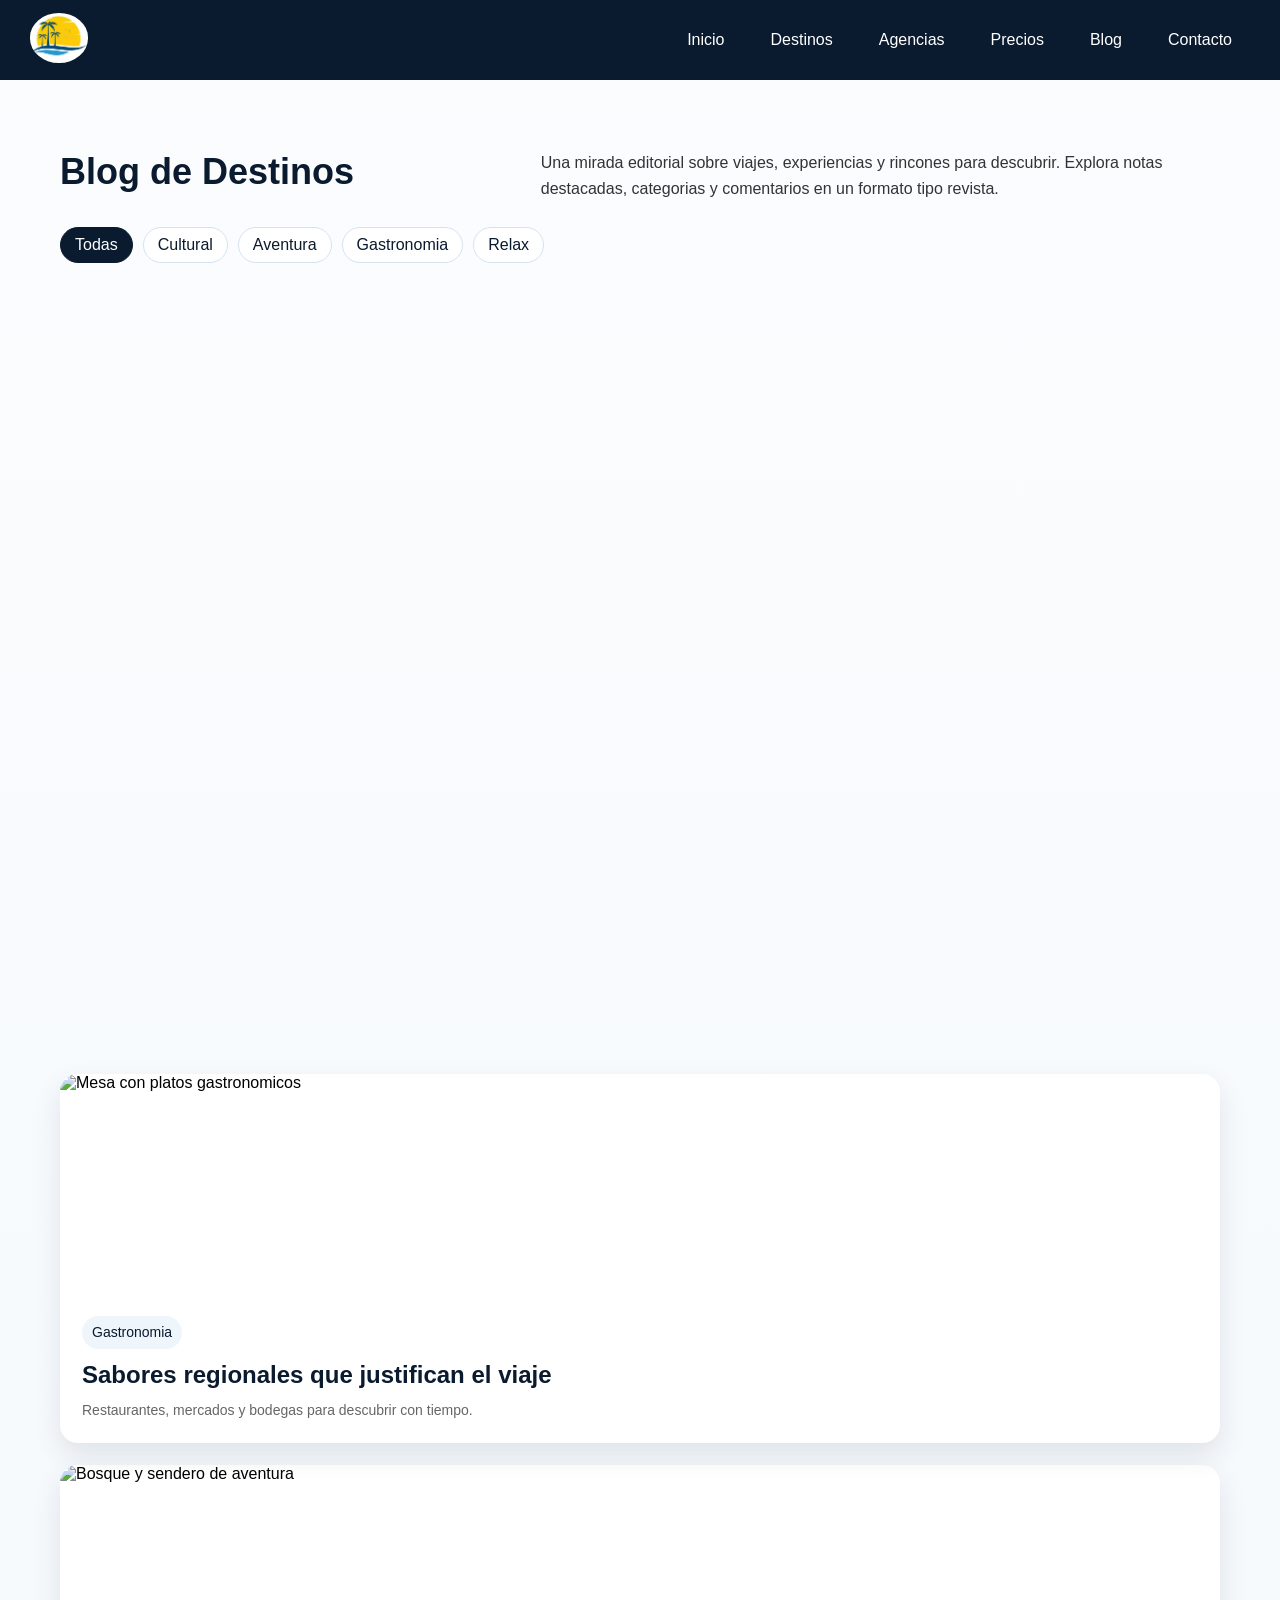
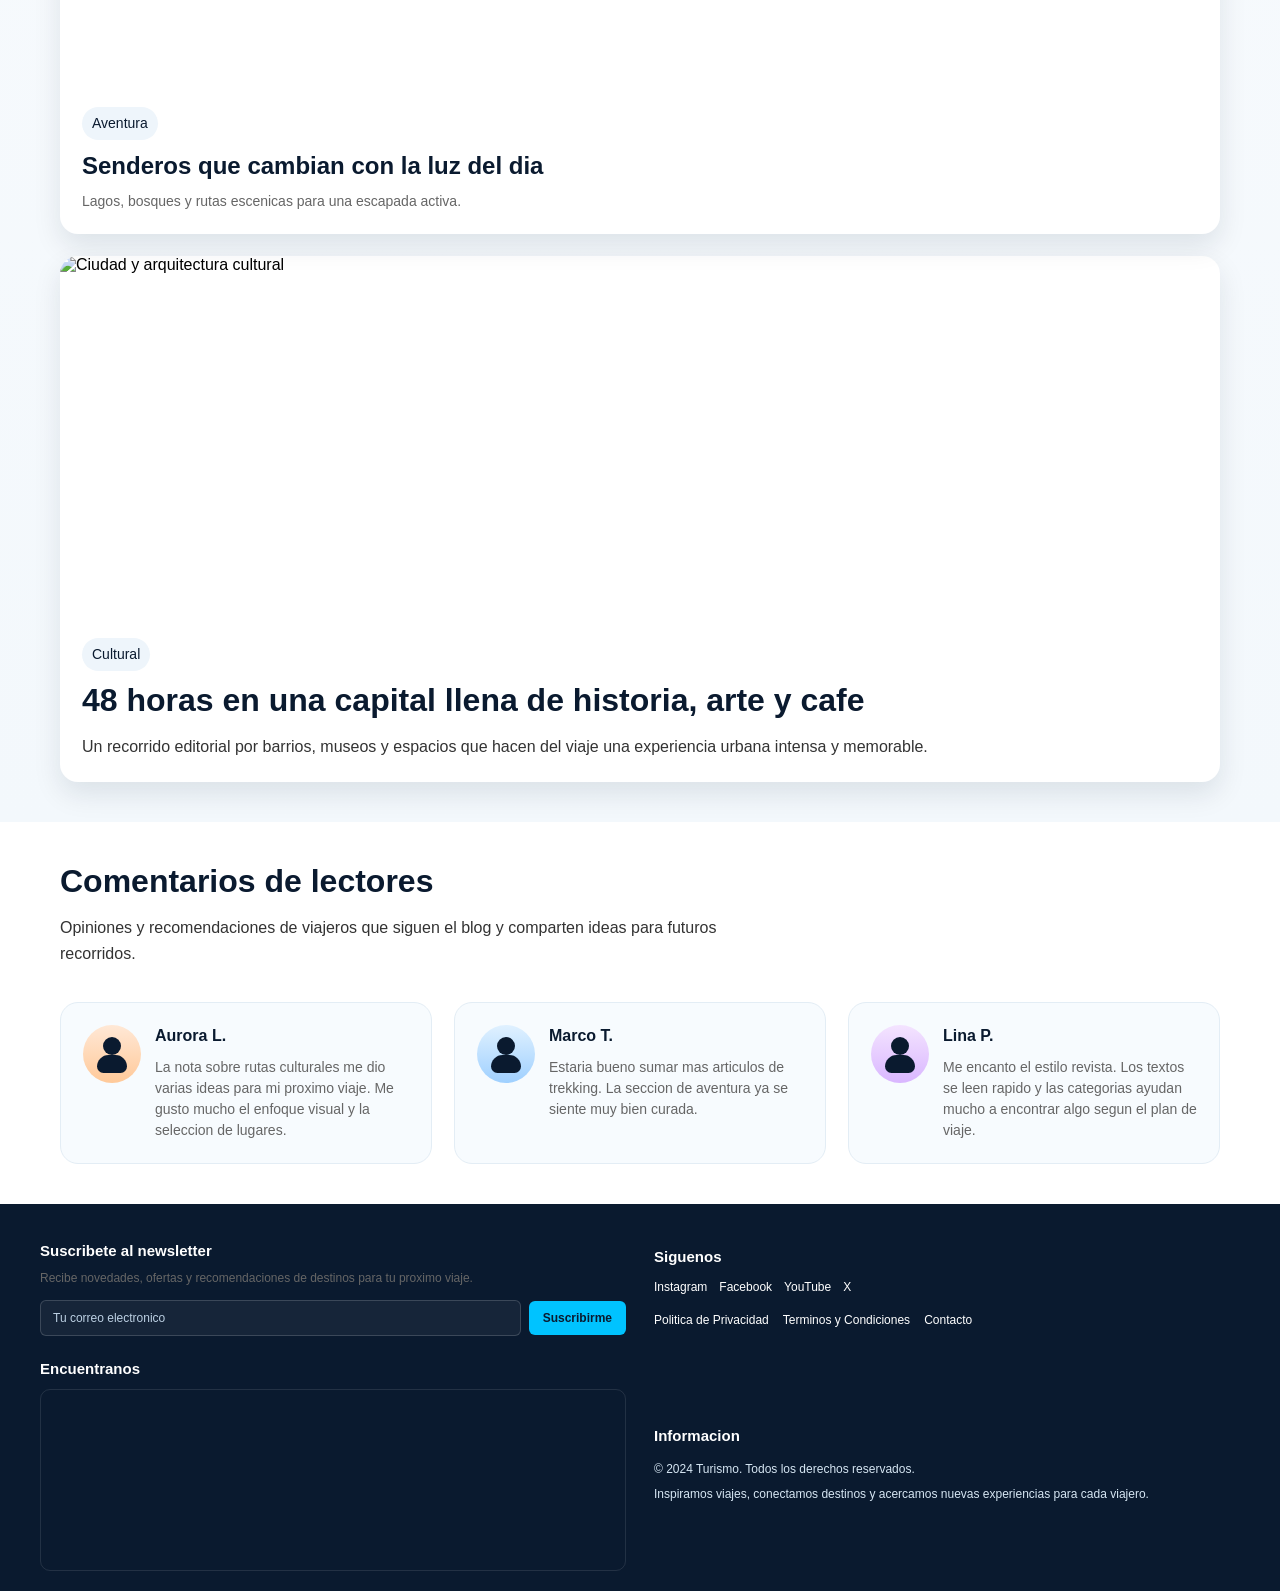
==== view/Blog.html @ 9c3cbb0d "feature(pages) : add styles and interactive buttons with the new views" ====
<!DOCTYPE html>
<html lang="es">
<head>
    <meta charset="UTF-8">
    <meta name="viewport" content="width=device-width, initial-scale=1.0">
    <title>Blog</title>
    <link rel="stylesheet" href="../css/style.css">
</head>
<body>
    <header>
        <div class="contenedor-nav">
            <div class="logo"><img src="../assets/img/logo.jpg" alt="Logo de Turismo"></div>
            
            <!-- Checkbox oculto para controlar el menu (CSS puro) -->
            <input type="checkbox" id="menuToggle" class="menu-toggle">
            
            <!-- Label que actua como boton hamburguesa -->
            <label for="menuToggle" class="menu-hamburguesa">
                <span></span>
                <span></span>
                <span></span>
            </label>
            
            <!-- Navegacion responsive -->
            <nav class="nav-menu">
                <ul>
                    <li><a href="Principal.html">Inicio</a></li>
                    <li><a href="Destinos.html">Destinos</a></li>
                    <li><a href="Agencias.html">Agencias</a></li>
                    <li><a href="Precios.html">Precios</a></li>
                    <li><a href="Blog.html">Blog</a></li>
                    <li><a href="Contacto.html">Contacto</a></li>
                </ul>
            </nav>
        </div>
    </header>
    
    <main>
        <section class="contenido blog-page">
            <div class="section-container">
                <div class="blog-hero-head">
                    <h1 class="h1">Blog de Destinos</h1>
                    <p class="text-base section-intro">Una mirada editorial sobre viajes, experiencias y rincones para descubrir. Explora notas destacadas, categorias y comentarios en un formato tipo revista.</p>
                </div>

                <div class="blog-filtros">
                    <input type="radio" name="blog-filtro" id="blog-todos" checked>
                    <input type="radio" name="blog-filtro" id="blog-cultural">
                    <input type="radio" name="blog-filtro" id="blog-aventura">
                    <input type="radio" name="blog-filtro" id="blog-gastro">
                    <input type="radio" name="blog-filtro" id="blog-relax">

                    <div class="blog-tags">
                        <label for="blog-todos">Todas</label>
                        <label for="blog-cultural">Cultural</label>
                        <label for="blog-aventura">Aventura</label>
                        <label for="blog-gastro">Gastronomia</label>
                        <label for="blog-relax">Relax</label>
                    </div>

                    <div class="blog-grid">
                        <article class="blog-card blog-lead blog-cultural blog-reveal">
                            <img src="https://images.unsplash.com/photo-1516306580123-e6e52b1b7b5f?auto=format&fit=crop&w=1200&q=80" alt="Ciudad y arquitectura cultural">
                            <div class="blog-card-content">
                                <span class="blog-chip text-sm">Cultural</span>
                                <h2 class="h2">48 horas en una capital llena de historia, arte y cafe</h2>
                                <p class="text-base">Un recorrido editorial por barrios, museos y espacios que hacen del viaje una experiencia urbana intensa y memorable.</p>
                            </div>
                        </article>

                        <article class="blog-card blog-aventura blog-reveal">
                            <img src="https://images.unsplash.com/photo-1500530855697-b586d89ba3ee?auto=format&fit=crop&w=900&q=80" alt="Bosque y sendero de aventura">
                            <div class="blog-card-content">
                                <span class="blog-chip text-sm">Aventura</span>
                                <h3 class="h4">Senderos que cambian con la luz del dia</h3>
                                <p class="text-sm">Lagos, bosques y rutas escenicas para una escapada activa.</p>
                            </div>
                        </article>

                        <article class="blog-card blog-gastro blog-reveal">
                            <img src="https://images.unsplash.com/photo-1414235077428-338989a2e8c0?auto=format&fit=crop&w=900&q=80" alt="Mesa con platos gastronomicos">
                            <div class="blog-card-content">
                                <span class="blog-chip text-sm">Gastronomia</span>
                                <h3 class="h4">Sabores regionales que justifican el viaje</h3>
                                <p class="text-sm">Restaurantes, mercados y bodegas para descubrir con tiempo.</p>
                            </div>
                        </article>

                        <article class="blog-card blog-relax blog-reveal">
                            <img src="https://images.unsplash.com/photo-1507525428034-b723cf961d3e?auto=format&fit=crop&w=900&q=80" alt="Playa tranquila para descansar">
                            <div class="blog-card-content">
                                <span class="blog-chip text-sm">Relax</span>
                                <h3 class="h4">Playas tranquilas para desconectar sin apuro</h3>
                                <p class="text-sm">Un itinerario sereno para bajar el ritmo y descansar.</p>
                            </div>
                        </article>

                        <article class="blog-card blog-cultural blog-gastro blog-reveal">
                            <img src="https://images.unsplash.com/photo-1501594907352-04cda38ebc29?auto=format&fit=crop&w=900&q=80" alt="Ciudad al atardecer">
                            <div class="blog-card-content">
                                <span class="blog-chip text-sm">Cultural y gastronomia</span>
                                <h3 class="h4">Una ciudad para caminar, mirar y probar</h3>
                                <p class="text-sm">Calles con historia, arquitectura y cocina local en cada esquina.</p>
                            </div>
                        </article>

                        
                    </div>
                </div>
            </div>
        </section>

        <section class="blog-comments-section">
            <div class="section-container">
                <h2 class="h2">Comentarios de lectores</h2>
                <p class="text-base section-intro">Opiniones y recomendaciones de viajeros que siguen el blog y comparten ideas para futuros recorridos.</p>

                <div class="blog-comments">
                    <article class="blog-comment">
                        <div class="blog-avatar avatar-aurora"></div>
                        <div class="blog-comment-body">
                            <h3 class="h6">Aurora L.</h3>
                            <p class="text-sm">La nota sobre rutas culturales me dio varias ideas para mi proximo viaje. Me gusto mucho el enfoque visual y la seleccion de lugares.</p>
                        </div>
                    </article>

                    <article class="blog-comment">
                        <div class="blog-avatar avatar-marco"></div>
                        <div class="blog-comment-body">
                            <h3 class="h6">Marco T.</h3>
                            <p class="text-sm">Estaria bueno sumar mas articulos de trekking. La seccion de aventura ya se siente muy bien curada.</p>
                        </div>
                    </article>

                    <article class="blog-comment">
                        <div class="blog-avatar avatar-lina"></div>
                        <div class="blog-comment-body">
                            <h3 class="h6">Lina P.</h3>
                            <p class="text-sm">Me encanto el estilo revista. Los textos se leen rapido y las categorias ayudan mucho a encontrar algo segun el plan de viaje.</p>
                        </div>
                    </article>
                </div>
            </div>
        </section>
    </main>
    
    <footer>
        <div class="footer-content">
            <div class="footer-newsletter">
                <h3 class="h5">Suscribete al newsletter</h3>
                <p class="text-sm">Recibe novedades, ofertas y recomendaciones de destinos para tu proximo viaje.</p>
                <form class="newsletter-form">
                    <input type="email" placeholder="Tu correo electronico" aria-label="Correo electronico">
                    <button type="submit">Suscribirme</button>
                </form>
            </div>

            <div class="footer-social">
                <h3 class="h5">Siguenos</h3>
                <ul class="social-links">
                    <li><a href="https://www.instagram.com/" target="_blank" rel="noopener noreferrer">Instagram</a></li>
                    <li><a href="https://www.facebook.com/" target="_blank" rel="noopener noreferrer">Facebook</a></li>
                    <li><a href="https://www.youtube.com/" target="_blank" rel="noopener noreferrer">YouTube</a></li>
                    <li><a href="https://www.x.com/" target="_blank" rel="noopener noreferrer">X</a></li>
                </ul>

                <ul class="footer-links">
                    <li class="text-sm"><a href="#">Politica de Privacidad</a></li>
                    <li class="text-sm"><a href="#">Terminos y Condiciones</a></li>
                    <li class="text-sm"><a href="#">Contacto</a></li>
                </ul>
            </div>

            <div class="footer-map">
                <h3 class="h5">Encuentranos</h3>
                <div class="map-embed">
                    <iframe
                        src="https://www.openstreetmap.org/export/embed.html?bbox=-58.405%2C-34.615%2C-58.365%2C-34.585&layer=mapnik&marker=-34.6%2C-58.385"
                        loading="lazy"
                        referrerpolicy="no-referrer-when-downgrade"
                        title="Mapa de ubicacion">
                    </iframe>
                </div>
            </div>

            <div class="footer-bottom">
                <h3 class="h5">Informacion</h3>
                <p class="text-sm">&copy; 2024 Turismo. Todos los derechos reservados.</p>
                <p class="text-sm">Inspiramos viajes, conectamos destinos y acercamos nuevas experiencias para cada viajero.</p>
            </div>
        </div>
    </footer>
</body>
</html>
---- css/style.css ----
/* Estilos globales */
* {
    margin: 0;
    padding: 0;
    box-sizing: border-box;
}

html {
    height: 100%;
}

body {
    font-family: Arial, sans-serif;
    background-color: #f4f4f4;
    display: flex;
    flex-direction: column;
    min-height: 100vh;
}

/* ===== CLASES GLOBALES DE TIPOGRAFÍA RESPONSIVA ===== */

/* Títulos H1 */
.h1 {
    font-size: 36px;
    font-weight: bold;
    line-height: 1.2;
    margin-bottom: 20px;
    color: #0a1a2f;
}

/* Títulos H2 */
.h2 {
    font-size: 32px;
    font-weight: bold;
    line-height: 1.2;
    margin-bottom: 15px;
    color: #0a1a2f;
}

/* Títulos H3 */
.h3 {
    font-size: 28px;
    font-weight: bold;
    line-height: 1.3;
    margin-bottom: 12px;
    color: #0a1a2f;
}

/* Títulos H4 */
.h4 {
    font-size: 24px;
    font-weight: bold;
    line-height: 1.3;
    margin-bottom: 10px;
    color: #0a1a2f;
}

/* Títulos H5 */
.h5 {
    font-size: 20px;
    font-weight: bold;
    line-height: 1.4;
    margin-bottom: 8px;
    color: #0a1a2f;
}

/* Títulos H6 */
.h6 {
    font-size: 16px;
    font-weight: bold;
    line-height: 1.4;
    margin-bottom: 10px;
    color: #0a1a2f;
}

/* Texto grande */
.text-lg {
    font-size: 20px;
    line-height: 1.6;
    color: #333;
}

/* Texto normal/body */
.text-base {
    font-size: 16px;
    line-height: 1.6;
    color: #333;
}

/* Texto pequeño */
.text-sm {
    font-size: 14px;
    line-height: 1.5;
    color: #666;
}

/* Texto muy pequeño */
.text-xs {
    font-size: 12px;
    line-height: 1.4;
    color: #999;
}

header {
    background-color: #0a1a2f;
    padding: 0 30px;
}

.contenedor-nav {

    margin: 0 auto;
    display: flex;
    justify-content: space-between;
    align-items: center;
    min-height: 80px;
}

.logo img {
    width: 12%;
    border-radius: 100%;
}

nav ul {
    list-style: none;
    display: flex;
    align-items: center;
    gap: 10px;
}

nav ul li {
    position: relative;
}

nav ul li a {
    display: block;
    color: white;
    text-decoration: none;
    padding: 15px 18px;
    transition: background-color 0.3s ease, color 0.3s ease;
    border-radius: 6px;
}

nav ul li a:hover {
    background-color: rgba(255, 255, 255, 0.1);
    color: #00c3ff;
}

/* ===== MENÚ HAMBURGUESA RESPONSIVE (CSS PURO) ===== */

/* Checkbox oculto - controla el estado del menú */
.menu-toggle {
    display: none;
}

/* Botón hamburguesa (label) - inicialmente oculto */
.menu-hamburguesa {
    display: none;
    flex-direction: column;
    cursor: pointer;
    padding: 10px;
    user-select: none;
}

/* Líneas del hamburguesa */
.menu-hamburguesa span {
    width: 25px;
    height: 3px;
    background-color: white;
    margin: 5px 0;
    transition: 0.3s ease;
    display: block;
}

/* Menú de navegación */
.nav-menu {
    display: flex;
    width: auto;
}

.nav-menu ul {
    display: flex;
    gap: 10px;
}

/* Animación cuando el checkbox está marcado */
.menu-toggle:checked~.menu-hamburguesa span:nth-child(1) {
    transform: rotate(-45deg) translate(-8px, 8px);
}

.menu-toggle:checked~.menu-hamburguesa span:nth-child(2) {
    opacity: 0;
}

.menu-toggle:checked~.menu-hamburguesa span:nth-child(3) {
    transform: rotate(45deg) translate(-7px, -7px);
}

main {

    flex: 1;
}

footer {
    background-color: #0a1a2f;
    color: white;
    padding: 36px 30px 20px;
    margin-top: auto;
}

.footer-content {
    max-width: 1200px;
    margin: 0 auto;
    margin: 0 auto;
    display: grid;
    grid-template-columns: repeat(2, minmax(0, 1fr));
    gap: 22px 28px;
    align-items: center;


}

.footer-content p {
    font-size: 12px;
    line-height: 1.6;
}

.footer-content ul {
    list-style: none;
}

.footer-content ul li a {
    color: white;
    text-decoration: none;
    transition: color 0.3s ease;
}

.footer-content ul li a:hover {
    color: #00c3ff;
}

.footer-newsletter,
.footer-social,
.footer-map,
.footer-bottom {
    background-color: transparent;
    border: 0;
    border-radius: 0;
    padding: 0;
}

.footer-content .h5 {
    color: white;
    font-size: 15px;
    margin-bottom: 8px;
}

.newsletter-form {
    display: flex;
    align-items: center;
    gap: 8px;
    margin-top: 12px;
}

.newsletter-form input {
    width: 100%;
    min-width: 0;
    padding: 10px 12px;
    border: 1px solid rgba(255, 255, 255, 0.16);
    border-radius: 6px;
    background-color: rgba(255, 255, 255, 0.05);
    color: white;
    outline: none;
    font-size: 12px;
}

.newsletter-form input::placeholder {
    color: #bcd0e3;
}

.newsletter-form button {
    border: none;
    border-radius: 6px;
    background-color: #00c3ff;
    color: #0a1a2f;
    font-weight: bold;
    padding: 10px 14px;
    font-size: 12px;
    white-space: nowrap;
    cursor: pointer;
    transition: background-color 0.3s ease, transform 0.3s ease;
}

.newsletter-form button:hover {
    background-color: white;
    transform: translateY(-2px);
}

.social-links,
.footer-links {
    display: flex;
    flex-wrap: wrap;
    gap: 8px 12px;
}

.social-links {
    margin: 10px 0 14px;
}

.social-links a {
    display: inline-block;
    padding: 0;
    border-radius: 0;
    background-color: transparent;
    font-size: 12px;
}

.footer-links {
    gap: 6px 14px;
}

.footer-links a {
    font-size: 12px;
}

.map-embed {
    overflow: hidden;
    border-radius: 10px;
    margin-top: 10px;
    border: 1px solid rgba(255, 255, 255, 0.1);
}

.map-embed iframe {
    width: 100%;
    height: 180px;
    border: 0;
    display: block;
}

.footer-bottom {
    display: flex;
    flex-direction: column;
    gap: 6px;
}

.footer-bottom .text-sm {
    color: #d6e6f3;
}

/* Se terminan los estilos globales, ahora se agregan estilos específicos para secciones */

/* Desktop - Menú visible, hamburguesa oculto */
@media (min-width: 769px) {

    /* Tamaños de tipografía en DESKTOP */
    .h1 {
        font-size: 36px;
    }

    .h2 {
        font-size: 32px;
    }

    .h3 {
        font-size: 28px;
    }

    .h4 {
        font-size: 24px;
    }

    .h5 {
        font-size: 20px;
    }

    .h6 {
        font-size: 16px;
    }

    .text-lg {
        font-size: 20px;
    }

    .text-base {
        font-size: 16px;
    }

    .text-sm {
        font-size: 14px;
    }

    .text-xs {
        font-size: 12px;
    }

    .menu-hamburguesa {
        display: none !important;
    }

    .nav-menu {
        display: flex !important;
        position: static !important;
        width: auto !important;
        max-height: none !important;
        background-color: transparent !important;
        padding: 0 !important;
    }

    .nav-menu ul {
        display: flex;
        gap: 10px;
    }

    .nav-menu ul li {
        width: auto;
    }

    .nav-menu ul li a {
        padding: 15px 18px;
        border-radius: 6px;
    }
}

/* Móviles - Hamburguesa visible, menú desplegable */
@media (max-width: 768px) {

    /* Tamaños de tipografía REDUCIDOS para móviles */
    .h1 {
        font-size: 28px;
    }

    .h2 {
        font-size: 24px;
    }

    .h3 {
        font-size: 20px;
    }

    .h4 {
        font-size: 18px;
    }

    .h5 {
        font-size: 16px;
    }

    .h6 {
        font-size: 14px;
    }

    .text-lg {
        font-size: 16px;
    }

    .text-base {
        font-size: 14px;
    }

    .text-sm {
        font-size: 12px;
    }

    .text-xs {
        font-size: 11px;
    }

    .contenedor-nav {
        position: relative;
        flex-wrap: wrap;
    }

    .menu-hamburguesa {
        display: flex;
    }

    .nav-menu {
        position: absolute;
        top: 80px;
        left: 0;
        right: 0;
        width: 100%;
        background-color: #0a1a2f;
        flex-direction: column;
        max-height: 0;
        overflow: hidden;
        transition: max-height 0.3s ease;
        z-index: 999;
    }

    /* Mostrar menú cuando checkbox está marcado */
    .menu-toggle:checked~.nav-menu {
        max-height: 500px;
        padding: 20px 0;
    }

    .nav-menu ul {
        flex-direction: column;
        width: 100%;
        gap: 0;
    }

    .nav-menu ul li {
        width: 100%;
    }

    .nav-menu ul li a {
        width: 100%;
        padding: 15px 30px;
        border-radius: 0;
    }
}

/* Móviles pequeños */
@media (max-width: 576px) {

    /* Tamaños de tipografía AÚN MÁS PEQUEÑOS para móviles ultra-pequeños */
    .h1 {
        font-size: 24px;
    }

    .h2 {
        font-size: 20px;
    }

    .h3 {
        font-size: 18px;
    }

    .h4 {
        font-size: 16px;
    }

    .h5 {
        font-size: 14px;
    }

    .h6 {
        font-size: 13px;
    }

    .text-lg {
        font-size: 14px;
    }

    .text-base {
        font-size: 13px;
    }

    .text-sm {
        font-size: 11px;
    }

    .text-xs {
        font-size: 10px;
    }

    .logo img {
        width: 50px;
    }

    .menu-hamburguesa {
        padding: 5px;
    }

    .menu-hamburguesa span {
        width: 22px;
        height: 2.5px;
        margin: 4px 0;
    }

    .menu-toggle:checked~.nav-menu {
        max-height: 400px;
    }

    .nav-menu ul li a {
        padding: 12px 20px;
        font-size: 14px;
    }

    .footer-content {
        grid-template-columns: 1fr;
        text-align: center;
    }

    .footer-content ul {
        justify-content: center;
    }

    .newsletter-form {
        max-width: 420px;
        margin: 18px auto 0;
        flex-direction: column;
    }
}

/* ===== ESTILOS PARA VIDEO DE FONDO ===== */

.hero {
    position: relative;
    min-height: calc(100vh - 80px);
    display: flex;
    align-items: center;
    justify-content: center;
    overflow: hidden;
}

.hero::before {
    content: "";
    position: absolute;
    inset: 0;
    background: rgba(10, 26, 47, 0.45);
    z-index: 1;
}

.video-background {
    position: absolute;
    inset: 0;
    width: 100%;
    height: 100%;
    overflow: hidden;
    object-fit: cover;
    z-index: 0;
}

/* Contenedor del contenido sobre el video */
.video-content {
    position: relative;
    z-index: 2;
    text-align: center;
    color: white;
    max-width: 800px;
    margin: 0 auto;
    padding: 40px 20px;
}

.video-content h1 {
    color: white;
    margin-bottom: 20px;
    text-shadow: 2px 2px 4px rgba(0, 0, 0, 0.7);
}

.video-content p {
    color: white;
    margin-bottom: 30px;
    text-shadow: 1px 1px 2px rgba(0, 0, 0, 0.7);
}

.btn-hero {
    display: inline-block;
    background-color: #00c3ff;
    color: #0a1a2f;
    text-decoration: none;
    font-weight: bold;
    padding: 14px 28px;
    border-radius: 6px;
    transition: background-color 0.3s ease, color 0.3s ease, transform 0.3s ease;
}

.btn-hero:hover {
    background-color: white;
    color: #0a1a2f;
    transform: translateY(-2px);
}

.section-container {
    max-width: 1200px;
    margin: 0 auto;
    padding: 40px 20px;
}

.section-intro {
    max-width: 700px;
    margin-bottom: 35px;
}

.destacados {
    background: linear-gradient(180deg, #f6fbff 0%, #eef5fb 100%);
}

.destacados-grid {
    display: grid;
    grid-template-columns: repeat(3, minmax(0, 1fr));
    gap: 25px;
}

.destino-card {
    background-color: white;
    border-radius: 18px;
    overflow: hidden;
    box-shadow: 0 12px 30px rgba(10, 26, 47, 0.12);
    transition: transform 0.35s ease, box-shadow 0.35s ease;
}

.destino-card:hover {
    transform: translateY(-10px);
    box-shadow: 0 20px 40px rgba(10, 26, 47, 0.18);
}

.destino-card img {
    width: 100%;
    height: 260px;
    object-fit: cover;
    display: block;
    transition: transform 0.4s ease;
}

.destino-card:hover img {
    transform: scale(1.05);
}

.destino-card-content {
    padding: 24px;
}

.contador-section {
    background-color: #0a1a2f;
}

.contador-container {
    display: flex;
    justify-content: center;
    align-items: center;
}

.contador-grid {
    width: 100%;
    display: grid;
    grid-template-columns: repeat(3, minmax(0, 1fr));
    gap: 24px;
}

.contador-card {
    background: rgba(255, 255, 255, 0.08);
    border: 1px solid rgba(255, 255, 255, 0.14);
    border-radius: 20px;
    padding: 40px 30px;
    text-align: center;
    backdrop-filter: blur(4px);
}

.contador-label {
    color: #cfe7ff;
    text-transform: uppercase;
    letter-spacing: 1.5px;
    margin-bottom: 12px;
}

.contador-card .text-base {
    color: #e6f3ff;
}

.contador-animado {
    display: flex;
    justify-content: center;
    align-items: flex-end;
    gap: 4px;
    margin-bottom: 18px;
}

.contador-numero,
.contador-sufijo {
    display: inline-block;
    font-size: 54px;
    font-weight: bold;
    line-height: 1;
    color: #00c3ff;
}

.contador-sufijo {
    margin-left: 4px;
}

.testimonios {
    background-color: #f4f4f4;
}

.testimonios-carrusel {
    position: relative;
    overflow: hidden;
    border-radius: 20px;
}

.testimonios-carrusel input {
    display: none;
}

.testimonios-track {
    display: flex;
    width: 300%;
    transition: transform 0.5s ease;
}

.testimonio-card {
    width: 100%;
    background-color: white;
    padding: 30px 30px;
    border-radius: 20px;

    display: flex;
    flex-direction: column;
    justify-content: center;
    align-items: center;
}

.testimonio-card .text-base {
    margin-bottom: 20px;
    font-style: italic;
}

.testimonio-persona {
    display: flex;
    justify-content: center;
    align-items: center;
    gap: 14px;
}

.testimonio-persona img {
    width: 58px;
    height: 58px;
    border-radius: 50%;
    object-fit: cover;
    border: 3px solid #dff5ff;
}

.testimonio-persona .text-sm {
    color: #54748d;
}

.testimonio-card .h6 {
    color: #00a2d6;
    margin-bottom: 4px;

}

.testimonios-arrows {
    display: none;
    position: absolute;
    inset: 0;
    align-items: center;
    justify-content: space-between;
    padding: 0 18px;
    pointer-events: none;
}

.arrow-btn {
    width: 46px;
    height: 46px;
    display: flex;
    align-items: center;
    justify-content: center;
    background-color: rgba(10, 26, 47, 0.78);
    color: white;
    border-radius: 50%;
    font-size: 24px;
    cursor: pointer;
    pointer-events: auto;
    transition: background-color 0.3s ease, transform 0.3s ease;
}

.arrow-btn:hover {
    background-color: #00a2d6;
    transform: scale(1.06);
}

.testimonios-dots {
    display: flex;
    justify-content: center;
    gap: 10px;
    margin-top: 20px;
}

.testimonios-dots label {
    width: 12px;
    height: 12px;
    border-radius: 50%;
    background-color: #b8cad8;
    cursor: pointer;
    transition: background-color 0.3s ease, transform 0.3s ease;
}

.testimonios-dots label:hover {
    transform: scale(1.15);
}

#testimonio-1:checked~.testimonios-track {
    transform: translateX(0);
}

#testimonio-2:checked~.testimonios-track {
    transform: translateX(-33.3333%);
}

#testimonio-3:checked~.testimonios-track {
    transform: translateX(-66.6666%);
}

#testimonio-1:checked~.arrows-slide-1,
#testimonio-2:checked~.arrows-slide-2,
#testimonio-3:checked~.arrows-slide-3 {
    display: flex;
}

#testimonio-1:checked~.testimonios-dots label:nth-child(1),
#testimonio-2:checked~.testimonios-dots label:nth-child(2),
#testimonio-3:checked~.testimonios-dots label:nth-child(3) {
    background-color: #00a2d6;
}

/* Responsive para video */
@media (max-width: 768px) {
    .hero {
        min-height: 70vh;
    }

    .video-content h1 {
        font-size: 32px;
    }

    .video-content p {
        font-size: 18px;
    }

    .btn-hero {
        padding: 12px 24px;
    }

    .section-container {
        padding: 60px 20px;
    }

    .destacados-grid {
        grid-template-columns: 1fr;
    }

    .destino-card img {
        height: 220px;
    }

    .contador-grid {
        grid-template-columns: 1fr;
    }

    .contador-numero,
    .contador-sufijo {
        font-size: 42px;
    }

    .testimonio-card {
        padding: 30px 24px;
    }

    .testimonios-arrows {
        padding: 0 10px;
    }

    .arrow-btn {
        width: 40px;
        height: 40px;
        font-size: 20px;
    }
}

@media (max-width: 576px) {
    .hero {
        min-height: 60vh;
    }

    .video-content h1 {
        font-size: 28px;
    }

    .video-content p {
        font-size: 16px;
    }

    .video-content {
        padding: 30px 15px;
    }

    .contador-card {
        padding: 30px 20px;
    }

    .contador-numero,
    .contador-sufijo {
        font-size: 34px;
    }

    .testimonio-persona {
        align-items: flex-start;
    }

    .testimonio-persona img {
        width: 50px;
        height: 50px;
    }
}

/* ===== CLASES NUEVAS PARA DESTINOS ===== */

.contenido {
    width: 100%;
}

.destinos-page {
    padding-top: 0px;
}

.destinos-filtros input[type="radio"] {
    display: none;
}

.filtros-chips {
    display: flex;
    flex-wrap: wrap;
    gap: 10px;
    margin-bottom: 30px;
}

.filtros-chips label {
    display: inline-block;
    padding: 10px 16px;
    border-radius: 999px;
    border: 1px solid #cfe1ef;
    background-color: white;
    color: #0a1a2f;
    cursor: pointer;
    transition: background-color 0.3s ease, color 0.3s ease, border-color 0.3s ease;
}

.destinos-grid {
    display: grid;
    grid-template-columns: repeat(3, minmax(0, 1fr));
    gap: 24px;
}

.destino-item {
    transition: opacity 0.35s ease, transform 0.35s ease;
}

.destino-card-overlay {
    position: relative;
}

.destino-card-overlay::after {
    content: "";
    position: absolute;
    inset: 0;
    background: linear-gradient(180deg, rgba(10, 26, 47, 0.05) 0%, rgba(10, 26, 47, 0.75) 100%);
    opacity: 0;
    transition: opacity 0.35s ease;
}

.destino-overlay {
    position: absolute;
    left: 24px;
    right: 24px;
    bottom: 24px;
    z-index: 2;
    color: white;
    opacity: 0;
    transform: translateY(12px);
    transition: opacity 0.35s ease, transform 0.35s ease;
}

.destino-tag {
    display: inline-block;
    margin-bottom: 10px;
    padding: 6px 10px;
    border-radius: 999px;
    background-color: rgba(255, 255, 255, 0.18);
    color: white;
}

.destino-card-overlay:hover::after {
    opacity: 1;
}

.destino-card-overlay:hover .destino-overlay {
    opacity: 1;
    transform: translateY(0);
}

.destino-card-overlay:hover .destino-card-content {
    transform: translateY(-6px);
}

.destino-card-content {
    position: relative;
    z-index: 1;
    transition: transform 0.35s ease;
}

#filtro-todos:checked ~ .filtros-chips label[for="filtro-todos"],
#filtro-cultural:checked ~ .filtros-chips label[for="filtro-cultural"],
#filtro-naturaleza:checked ~ .filtros-chips label[for="filtro-naturaleza"],
#filtro-sol:checked ~ .filtros-chips label[for="filtro-sol"],
#filtro-gastronomico:checked ~ .filtros-chips label[for="filtro-gastronomico"],
#filtro-religioso:checked ~ .filtros-chips label[for="filtro-religioso"] {
    background-color: #0a1a2f;
    color: white;
    border-color: #0a1a2f;
}

#filtro-cultural:checked ~ .destinos-grid .destino-item,
#filtro-naturaleza:checked ~ .destinos-grid .destino-item,
#filtro-sol:checked ~ .destinos-grid .destino-item,
#filtro-gastronomico:checked ~ .destinos-grid .destino-item,
#filtro-religioso:checked ~ .destinos-grid .destino-item {
    opacity: 0.22;
    transform: scale(0.98);
}

#filtro-cultural:checked ~ .destinos-grid .categoria-cultural,
#filtro-naturaleza:checked ~ .destinos-grid .categoria-naturaleza,
#filtro-sol:checked ~ .destinos-grid .categoria-sol,
#filtro-gastronomico:checked ~ .destinos-grid .categoria-gastronomico,
#filtro-religioso:checked ~ .destinos-grid .categoria-religioso {
    opacity: 1;
    transform: scale(1);
}

.destinos-galeria {
    background: linear-gradient(180deg, #ffffff 0%, #f7fbfe 100%);
}

.masonry-grid {
    display: grid;
    grid-template-columns: repeat(3, minmax(0, 1fr));
    grid-auto-rows: 150px;
    gap: 18px;
}

.masonry-item {
    overflow: hidden;
    border-radius: 18px;
    box-shadow: 0 12px 28px rgba(10, 26, 47, 0.12);
}

.masonry-item img {
    width: 100%;
    height: 100%;
    object-fit: cover;
    display: block;
    transition: transform 0.35s ease;
}

.masonry-item:hover img {
    transform: scale(1.04);
}

.masonry-tall {
    grid-row: span 2;
}

.masonry-wide {
    grid-column: span 2;
}

.destinos-tabla-section {
    background-color: #eef5fb;
}

.tabla-responsive {
    overflow-x: auto;
    -webkit-overflow-scrolling: touch;
    border-radius: 18px;
}

.tabla-destinos {
    width: 100%;
    min-width: 760px;
    border-collapse: collapse;
    background-color: white;
    border-radius: 18px;
    overflow: hidden;
    box-shadow: 0 12px 28px rgba(10, 26, 47, 0.1);
}

.tabla-destinos th,
.tabla-destinos td {
    padding: 18px 20px;
    text-align: left;
    border-bottom: 1px solid #e7eef5;
}

.tabla-destinos thead {
    background-color: #0a1a2f;
    color: white;
}

.tabla-destinos tbody tr:last-child td {
    border-bottom: 0;
}

.tabla-destinos tbody tr:hover {
    background-color: #f7fbfe;
}

@media (max-width: 768px) {
    .destinos-grid {
        grid-template-columns: 1fr;
    }

    .masonry-grid {
        grid-template-columns: repeat(2, minmax(0, 1fr));
    }

    .masonry-wide {
        grid-column: span 2;
    }

    .tabla-responsive {
        border-radius: 14px;
    }

    .tabla-destinos {
        min-width: 680px;
    }

    .tabla-destinos th,
    .tabla-destinos td {
        padding: 14px 16px;
    }
}

@media (max-width: 576px) {
    .destinos-page {
        padding-top: 20px;
    }

    .filtros-chips {
        gap: 8px;
    }

    .filtros-chips label {
        width: 100%;
        text-align: center;
    }

    .masonry-grid {
        grid-template-columns: 1fr;
        grid-auto-rows: 220px;
    }

    .masonry-wide,
    .masonry-tall {
        grid-column: span 1;
        grid-row: span 1;
    }

    .tabla-responsive {
        overflow: visible;
        border-radius: 0;
    }

    .tabla-destinos,
    .tabla-destinos thead,
    .tabla-destinos tbody,
    .tabla-destinos th,
    .tabla-destinos td,
    .tabla-destinos tr {
        display: block;
    }

    .tabla-destinos {
        min-width: 0;
        background-color: transparent;
        box-shadow: none;
        border-radius: 0;
    }

    .tabla-destinos thead {
        display: none;
    }

    .tabla-destinos tbody tr {
        margin-bottom: 14px;
        border-radius: 14px;
        border: 1px solid #dce8f2;
        overflow: hidden;
        background-color: white;
        box-shadow: 0 8px 22px rgba(10, 26, 47, 0.08);
    }

    .tabla-destinos td {
        border-bottom: 1px solid #e7eef5;
        width: 100%;
        padding: 14px 16px 14px 44%;
        position: relative;
        min-height: 46px;
        text-align: left;
        word-break: break-word;
    }

    .tabla-destinos td:last-child {
        border-bottom: 0;
    }

    .tabla-destinos td::before {
        content: attr(data-label);
        position: absolute;
        left: 16px;
        top: 14px;
        font-weight: bold;
        color: #0a1a2f;
        width: 34%;
        line-height: 1.4;
    }
}

/* ===== CLASES NUEVAS PARA AGENCIAS ===== */


.agencias-grid {
    display: grid;
    grid-template-columns: repeat(4, minmax(0, 1fr));
    gap: 24px;
}

.agencia-flip-card {
    perspective: 1000px;
    min-height: 360px;
    position: relative;
}

.agencia-flip-inner {
    position: relative;
    width: 100%;
    height: 100%;
    min-height: 360px;
    transform-style: preserve-3d;
    transition: transform 0.7s ease;
}

.agencia-flip-card:hover .agencia-flip-inner {
    transform: rotateY(180deg);
}

.modal-toggle-agencia {
    display: none;
}

.agencia-flip-front,
.agencia-flip-back {
    position: absolute;
    inset: 0;
    backface-visibility: hidden;
    border-radius: 18px;
    background-color: white;
    box-shadow: 0 12px 28px rgba(10, 26, 47, 0.12);
    padding: 28px 22px;
    display: flex;
    flex-direction: column;
    justify-content: center;
    align-items: center;
    text-align: center;
}

.agencia-flip-front img {
    width: 84px;
    height: 84px;
    border-radius: 50%;
    object-fit: cover;
    margin-bottom: 18px;
    border: 3px solid #dff2fb;
}

.agencia-flip-front .h4,
.agencia-flip-back .h5 {
    margin-bottom: 10px;
}

.agencia-flip-front .text-sm,
.agencia-flip-back .text-sm {
    max-width: 240px;
}

.agencia-flip-back {
    transform: rotateY(180deg);
    background-color: #0a1a2f;
    color: white;
}

.agencia-flip-back .h5,
.agencia-flip-back .text-sm {
    color: white;
}

.agencia-modal-btn {
    margin-top: 16px;
    display: inline-block;
    padding: 10px 14px;
    border-radius: 999px;
    background-color: #00c3ff;
    color: #0a1a2f;
    font-weight: bold;
    cursor: pointer;
    transition: transform 0.3s ease, background-color 0.3s ease;
}

.agencia-modal-btn:hover {
    background-color: white;
    transform: translateY(-2px);
}

.agencia-modal {
    position: fixed;
    inset: 0;
    display: flex;
    align-items: center;
    justify-content: center;
    opacity: 0;
    visibility: hidden;
    pointer-events: none;
    z-index: 1200;
}

.agencia-modal-overlay {
    position: absolute;
    inset: 0;
    background-color: rgba(10, 26, 47, 0.6);
}

.agencia-modal-box {
    position: relative;
    z-index: 1;
    width: min(92vw, 420px);
    background-color: white;
    border-radius: 18px;
    padding: 28px 24px;
    box-shadow: 0 24px 60px rgba(10, 26, 47, 0.25);
    text-align: center;
}

.agencia-modal-box .h5 {
    margin-bottom: 10px;
}

.agencia-modal-close {
    position: absolute;
    top: 10px;
    right: 14px;
    font-size: 28px;
    line-height: 1;
    color: #0a1a2f;
    cursor: pointer;
}

.agencia-votacion {
    margin-top: 18px;
    display: inline-flex;
    flex-direction: row-reverse;
    gap: 4px;
}

.agencia-votacion input {
    display: none;
}

.agencia-votacion label {
    font-size: 34px;
    color: #c8d7e4;
    cursor: pointer;
    transition: color 0.25s ease, transform 0.25s ease;
}

.agencia-votacion label:hover,
.agencia-votacion label:hover ~ label {
    color: #ffbf3f;
    transform: scale(1.06);
}

.agencia-votacion input:checked ~ label {
    color: #ffbf3f;
}

.modal-toggle-agencia:checked ~ .agencia-modal {
    opacity: 1;
    visibility: visible;
    pointer-events: auto;
}

.rating-stars {
    display: flex;
    gap: 4px;
    margin-top: 18px;
}

.rating-stars span {
    font-size: 22px;
    color: #c8d7e4;
    transform: scale(0.9);
    animation: starPulse 1.4s ease-in-out infinite;
}

.rating-stars span:nth-child(2) {
    animation-delay: 0.12s;
}

.rating-stars span:nth-child(3) {
    animation-delay: 0.24s;
}

.rating-stars span:nth-child(4) {
    animation-delay: 0.36s;
}

.rating-stars span:nth-child(5) {
    animation-delay: 0.48s;
}

.rating-4 span:nth-child(-n+4),
.rating-5 span:nth-child(-n+5) {
    color: #ffbf3f;
}

@keyframes starPulse {
    0%,
    100% {
        transform: scale(0.9);
        filter: brightness(1);
    }
    50% {
        transform: scale(1.08);
        filter: brightness(1.12);
    }
}

@media (max-width: 992px) {
    .agencias-grid {
        grid-template-columns: repeat(2, minmax(0, 1fr));
    }
}

@media (max-width: 576px) {
    .agencias-page {
        padding-top: 20px;
    }

    .agencias-grid {
        grid-template-columns: 1fr;
    }

    .agencia-flip-card,
    .agencia-flip-inner {
        min-height: 320px;
    }

    .agencia-modal-box {
        padding: 24px 18px;
    }

    .agencia-votacion label {
        font-size: 30px;
    }
}

/* ===== CLASES NUEVAS PARA PRECIOS ===== */


.precios-resumen {
    margin-top: 10px;
}

.precio-highlight {
    max-width: 720px;
    padding: 24px 26px;
    border-radius: 18px;
    background-color: #0a1a2f;
    color: white;
    box-shadow: 0 14px 34px rgba(10, 26, 47, 0.14);
}

.precio-highlight .text-sm,
.precio-highlight .text-base,
.precio-highlight .h3 {
    color: white;
}

.precio-highlight .text-sm {
    text-transform: uppercase;
    letter-spacing: 1px;
    margin-bottom: 10px;
}

.precios-tabla-section {
    background-color: #eef5fb;
}

.tabla-precios tbody tr {
    transition: background-color 0.3s ease, transform 0.3s ease, box-shadow 0.3s ease;
}

.tabla-precios tbody tr:hover {
    background-color: #edf7ff;
}

.tooltip-wrap {
    position: relative;
    display: inline-flex;
    align-items: center;
    margin-left: 8px;
}

.tooltip-icon {
    width: 18px;
    height: 18px;
    display: inline-flex;
    align-items: center;
    justify-content: center;
    border-radius: 50%;
    background-color: #d8eef8;
    color: #0a1a2f;
    font-size: 11px;
    font-weight: bold;
    cursor: help;
}

.tooltip-box {
    position: absolute;
    left: 50%;
    bottom: calc(100% + 10px);
    transform: translateX(-50%) translateY(6px);
    min-width: 220px;
    max-width: 260px;
    padding: 10px 12px;
    border-radius: 10px;
    background-color: #0a1a2f;
    color: white;
    font-size: 12px;
    line-height: 1.5;
    opacity: 0;
    visibility: hidden;
    pointer-events: none;
    transition: opacity 0.25s ease, transform 0.25s ease;
    z-index: 5;
}

.tooltip-box::after {
    content: "";
    position: absolute;
    left: 50%;
    top: 100%;
    transform: translateX(-50%);
    border-width: 6px;
    border-style: solid;
    border-color: #0a1a2f transparent transparent transparent;
}

.tooltip-wrap:hover .tooltip-box,
.tooltip-wrap:focus-within .tooltip-box {
    opacity: 1;
    visibility: visible;
    transform: translateX(-50%) translateY(0);
}

@media (max-width: 576px) {
    .precios-page {
        padding-top: 20px;
    }

    .precio-highlight {
        padding: 20px 18px;
    }

    .tooltip-wrap {
        margin-left: 6px;
    }

    .tooltip-box {
        left: auto;
        right: 0;
        transform: translateY(6px);
        min-width: 180px;
        max-width: 220px;
    }

    .tooltip-box::after {
        left: auto;
        right: 10px;
        transform: none;
    }

    .tooltip-wrap:hover .tooltip-box,
    .tooltip-wrap:focus-within .tooltip-box {
        transform: translateY(0);
    }
}

/* ===== CLASES NUEVAS PARA BLOG ===== */

.blog-page {
    padding-top: 30px;
    background: linear-gradient(180deg, #fbfcfe 0%, #f3f8fc 100%);
}

.blog-hero-head {
    display: flex;
    align-items: flex-start;
    justify-content: space-between;
    gap: 28px;
    margin-bottom: 26px;
}

.blog-hero-head .h1 {
    width: 40%;
    margin-bottom: 0;
}

.blog-hero-head .section-intro {
    width: 60%;
    margin-bottom: 0;
}

.blog-filtros input[type="radio"] {
    display: none;
}

.blog-tags {
    display: flex;
    flex-wrap: wrap;
    gap: 10px;
    margin-bottom: 28px;
}

.blog-tags label {
    display: inline-block;
    padding: 8px 14px;
    border-radius: 999px;
    border: 1px solid #d4e3ef;
    background-color: white;
    color: #0a1a2f;
    cursor: pointer;
    transition: background-color 0.3s ease, color 0.3s ease, border-color 0.3s ease;
}

.blog-grid {
    display: flex;
    flex-direction: column-reverse;
    gap: 22px;
    flex-wrap: wrap;

  
}

.blog-card,
.blog-sidebar {
    background-color: white;
    border-radius: 18px;
    overflow: hidden;
    box-shadow: 0 12px 28px rgba(10, 26, 47, 0.1);
}

.blog-card img {
    width: 100%;
    height: 220px;
    object-fit: cover;
    display: block;
}

.blog-card-content {
    padding: 22px;
}

.blog-chip {
    display: inline-block;
    margin-bottom: 10px;
    padding: 6px 10px;
    border-radius: 999px;
    background-color: #eef5fb;
    color: #0a1a2f;
}

.blog-lead {
    grid-area: lead;
}

.blog-lead img {
    height: 360px;
}

.blog-grid > .blog-card:nth-of-type(2) {
    grid-area: card2;
}

.blog-grid > .blog-card:nth-of-type(3) {
    grid-area: card3;
}

.blog-grid > .blog-card:nth-of-type(4) {
    grid-area: card4;
}

.blog-grid > .blog-card:nth-of-type(5) {
    grid-area: card5;
}

.blog-sidebar {
    grid-area: side;
    padding: 22px;
}

.blog-mini-list {
    list-style: none;
    margin-top: 16px;
    display: flex;
    flex-direction: column;
    gap: 10px;
}

.blog-mini-list li {
    padding-bottom: 10px;
    border-bottom: 1px solid #e6eef5;
}

.blog-mini-list li:last-child {
    border-bottom: 0;
    padding-bottom: 0;
}

#blog-todos:checked ~ .blog-tags label[for="blog-todos"],
#blog-cultural:checked ~ .blog-tags label[for="blog-cultural"],
#blog-aventura:checked ~ .blog-tags label[for="blog-aventura"],
#blog-gastro:checked ~ .blog-tags label[for="blog-gastro"],
#blog-relax:checked ~ .blog-tags label[for="blog-relax"] {
    background-color: #0a1a2f;
    color: white;
    border-color: #0a1a2f;
}

#blog-cultural:checked ~ .blog-grid,
#blog-aventura:checked ~ .blog-grid,
#blog-gastro:checked ~ .blog-grid,
#blog-relax:checked ~ .blog-grid {
    grid-template-columns: repeat(2, minmax(0, 1fr));
    grid-template-areas: none;
}

#blog-cultural:checked ~ .blog-grid .blog-card,
#blog-aventura:checked ~ .blog-grid .blog-card,
#blog-gastro:checked ~ .blog-grid .blog-card,
#blog-relax:checked ~ .blog-grid .blog-card {
    display: none;
}

#blog-cultural:checked ~ .blog-grid .blog-cultural,
#blog-aventura:checked ~ .blog-grid .blog-aventura,
#blog-gastro:checked ~ .blog-grid .blog-gastro,
#blog-relax:checked ~ .blog-grid .blog-relax {
    display: block;
}

#blog-cultural:checked ~ .blog-grid .blog-sidebar,
#blog-aventura:checked ~ .blog-grid .blog-sidebar,
#blog-gastro:checked ~ .blog-grid .blog-sidebar,
#blog-relax:checked ~ .blog-grid .blog-sidebar {
    grid-area: auto;
}

.blog-comments-section {
    background-color: #ffffff;
}

.blog-comments {
    display: grid;
    grid-template-columns: repeat(3, minmax(0, 1fr));
    gap: 22px;
}

.blog-comment {
    display: flex;
    gap: 14px;
    padding: 22px;
    border-radius: 18px;
    background-color: #f7fbfe;
    border: 1px solid #e3edf5;
}

.blog-avatar {
    position: relative;
    flex: 0 0 58px;
    width: 58px;
    height: 58px;
    border-radius: 50%;
    background: linear-gradient(180deg, #cfefff 0%, #9dd8f3 100%);
}

.blog-avatar::before {
    content: "";
    position: absolute;
    left: 50%;
    top: 12px;
    width: 18px;
    height: 18px;
    border-radius: 50%;
    background-color: #0a1a2f;
    transform: translateX(-50%);
}

.blog-avatar::after {
    content: "";
    position: absolute;
    left: 50%;
    bottom: 10px;
    width: 30px;
    height: 18px;
    border-radius: 18px 18px 10px 10px;
    background-color: #0a1a2f;
    transform: translateX(-50%);
}

.avatar-aurora {
    background: linear-gradient(180deg, #ffe8d6 0%, #ffc999 100%);
}

.avatar-marco {
    background: linear-gradient(180deg, #e0f1ff 0%, #9fd0ff 100%);
}

.avatar-lina {
    background: linear-gradient(180deg, #f4e4ff 0%, #d9b6ff 100%);
}

.blog-comment-body {
    flex: 1;
}

@supports (animation-timeline: view()) {
    .blog-reveal {
        opacity: 0;
        transform: translateY(36px);
        animation: blogReveal both;
        animation-timeline: view();
        animation-range: entry 20% cover 35%;
    }

    @keyframes blogReveal {
        to {
            opacity: 1;
            transform: translateY(0);
        }
    }
}

@media (max-width: 992px) {
    .blog-grid {
        grid-template-columns: 1fr 1fr;
        grid-template-areas:
            "lead lead"
            "card2 card3"
            "card4 card5"
            "side side";
    }

    .blog-comments {
        grid-template-columns: 1fr;
    }
}

@media (max-width: 576px) {
    .blog-page {
        padding-top: 20px;
    }

    .blog-hero-head {
        flex-direction: column;
        gap: 14px;
    }

    .blog-hero-head .h1,
    .blog-hero-head .section-intro {
        width: 100%;
    }

    .blog-tags label {
        width: 100%;
        text-align: center;
    }

    .blog-grid {
        grid-template-columns: 1fr;
        grid-template-areas:
            "lead"
            "card2"
            "card3"
            "card4"
            "card5"
            "side";
    }

    .blog-card img,
    .blog-lead img {
        height: 220px;
    }

    .blog-comment {
        flex-direction: column;
        align-items: flex-start;
    }
}
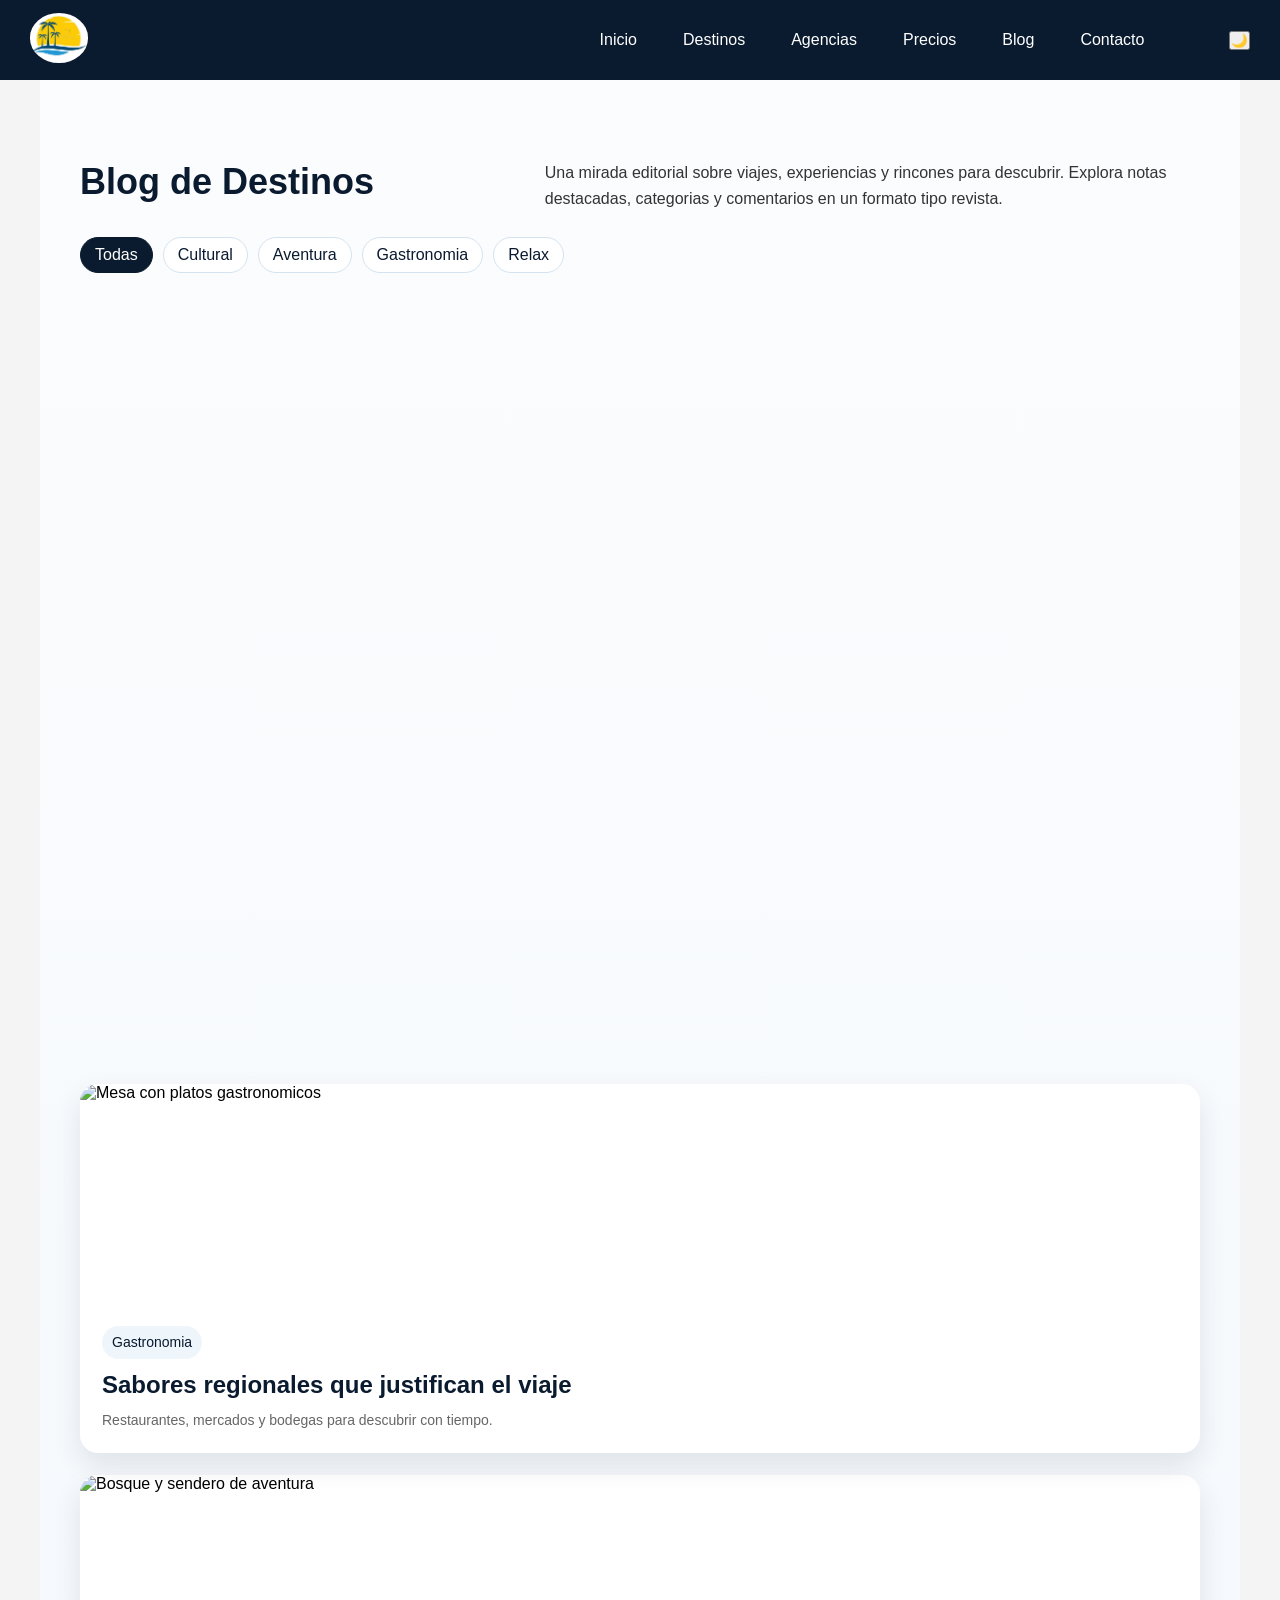
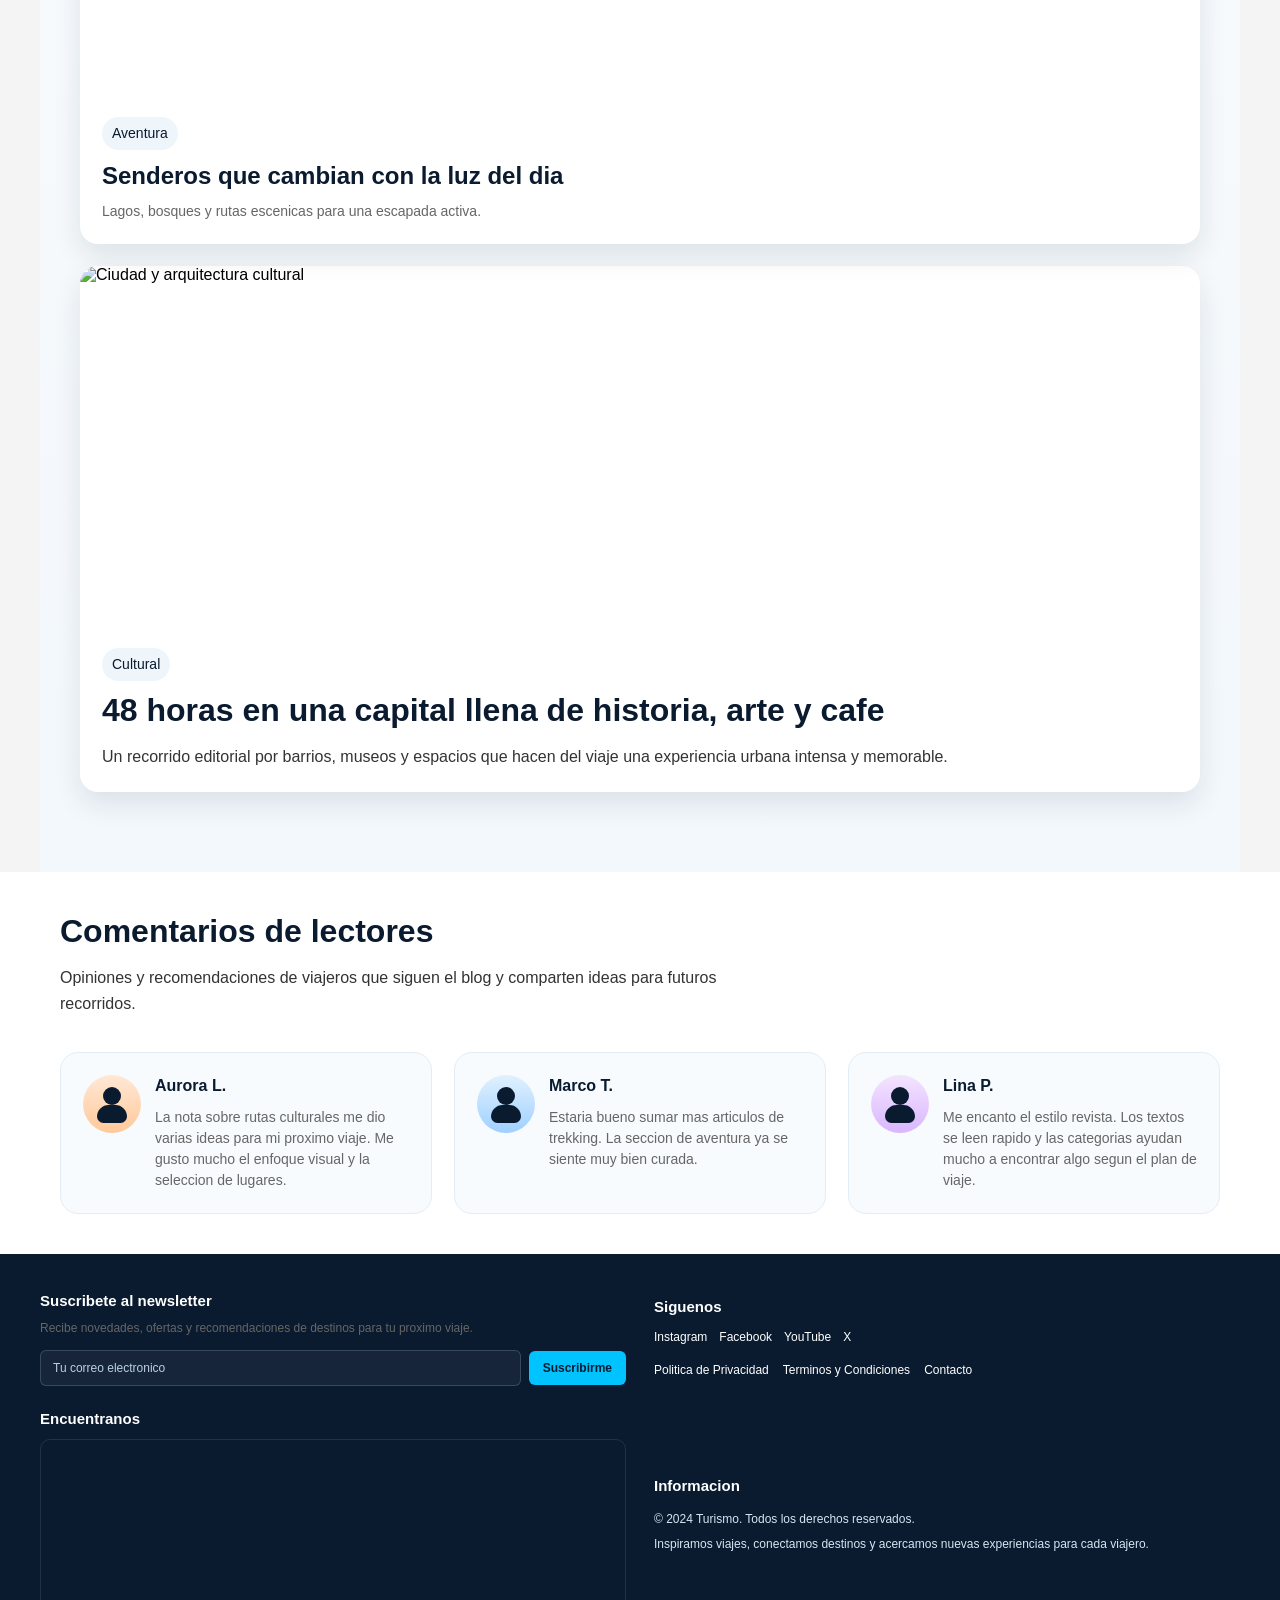
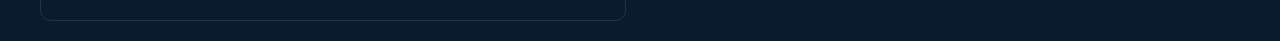
==== commit cba723c4: "features/addContact.html" ====
--- a/view/Blog.html
+++ b/view/Blog.html
@@ -32,6 +32,9 @@
                     <li><a href="Contacto.html">Contacto</a></li>
                 </ul>
             </nav>
+            
+            <!-- Botón Dark Mode -->
+            <button id="dark-mode-toggle" class="dark-mode-btn" aria-label="Alternar modo oscuro">🌙</button>
         </div>
     </header>
     
@@ -190,5 +193,25 @@
             </div>
         </div>
     </footer>
+
+    <script>
+        const toggle = document.getElementById('dark-mode-toggle');
+        const body = document.body;
+        
+        // Cargar preferencia guardada
+        if (localStorage.getItem('dark-mode') === 'enabled') {
+            body.classList.add('dark-mode');
+            toggle.textContent = '☀️';
+        }
+        
+        // Alternar modo
+        toggle.addEventListener('click', () => {
+            body.classList.toggle('dark-mode');
+            const isDark = body.classList.contains('dark-mode');
+            toggle.textContent = isDark ? '☀️' : '🌙';
+            localStorage.setItem('dark-mode', isDark ? 'enabled' : 'disabled');
+        });
+    </script>
+
 </body>
 </html>
--- a/css/style.css
+++ b/css/style.css
@@ -16,8 +16,6 @@
     flex-direction: column;
     min-height: 100vh;
 }
-
-/* ===== CLASES GLOBALES DE TIPOGRAFÍA RESPONSIVA ===== */
 
 /* Títulos H1 */
 .h1 {
@@ -1999,3 +1997,319 @@
         align-items: flex-start;
     }
 }
+
+/* ===== ESTILOS PARA FORMULARIO DE CONTACTO ===== */
+
+.contenido {
+    max-width: 1200px;
+    margin: 0 auto;
+    padding: 40px 20px;
+}
+
+.formulario-contacto-container {
+    display: flex;
+    justify-content: center;
+    align-items: flex-start;
+    min-height: 60vh;
+}
+
+.formulario-contacto {
+    width: 100%;
+    max-width: 800px;
+    background-color: white;
+    border-radius: 18px;
+    box-shadow: 0 12px 30px rgba(10, 26, 47, 0.12);
+    padding: 40px;
+    margin: 20px 0;
+}
+
+.form-grid {
+    display: grid;
+    grid-template-columns: repeat(2, 1fr);
+    gap: 24px;
+    margin-bottom: 24px;
+}
+
+.form-group {
+    display: flex;
+    flex-direction: column;
+}
+
+.form-group label {
+    font-weight: bold;
+    color: #0a1a2f;
+    margin-bottom: 8px;
+    font-size: 14px;
+}
+
+.form-group input,
+.form-group select,
+.form-group textarea {
+    padding: 12px 16px;
+    border: 1px solid #d4e3ef;
+    border-radius: 6px;
+    font-size: 16px;
+    color: #0a1a2f;
+    background-color: white;
+    transition: border-color 0.3s ease, box-shadow 0.3s ease;
+    outline: none;
+}
+
+.form-group input:focus,
+.form-group select:focus,
+.form-group textarea:focus {
+    border-color: #00c3ff;
+    box-shadow: 0 0 0 3px rgba(0, 195, 255, 0.1);
+}
+
+.form-group input::placeholder,
+.form-group select::placeholder,
+.form-group textarea::placeholder {
+    color: #999;
+}
+
+.form-group select {
+    cursor: pointer;
+}
+
+.form-group textarea {
+    resize: vertical;
+    min-height: 120px;
+}
+
+.form-group-full {
+    grid-column: span 2;
+}
+
+.checkbox-group {
+    flex-direction: row !important;
+    align-items: center;
+    gap: 12px;
+}
+
+.checkbox-group input[type="checkbox"] {
+    width: 18px;
+    height: 18px;
+    margin: 0;
+    accent-color: #00c3ff;
+}
+
+.checkbox-group label {
+    margin-bottom: 0;
+    font-weight: normal;
+    cursor: pointer;
+}
+
+.validacion-mensaje {
+    font-size: 12px;
+    color: #e74c3c;
+    margin-top: 4px;
+    display: none;
+}
+
+.contador-caracteres {
+    font-size: 12px;
+    color: #666;
+    margin-top: 4px;
+    text-align: right;
+}
+
+.form-acciones {
+    display: flex;
+    gap: 16px;
+    justify-content: center;
+    margin-top: 32px;
+}
+
+.btn-enviar,
+.btn-limpiar {
+    padding: 14px 28px;
+    border: none;
+    border-radius: 6px;
+    font-weight: bold;
+    font-size: 16px;
+    cursor: pointer;
+    transition: background-color 0.3s ease, color 0.3s ease, transform 0.3s ease;
+    position: relative;
+    overflow: hidden;
+}
+
+.btn-enviar {
+    background-color: #00c3ff;
+    color: #0a1a2f;
+}
+
+.btn-enviar:hover {
+    background-color: white;
+    color: #0a1a2f;
+    transform: translateY(-2px);
+}
+
+.btn-limpiar {
+    background-color: #f4f4f4;
+    color: #0a1a2f;
+}
+
+.btn-limpiar:hover {
+    background-color: #e0e0e0;
+    transform: translateY(-2px);
+}
+
+.btn-texto {
+    position: relative;
+    z-index: 1;
+}
+
+.spinner {
+    position: absolute;
+    inset: 0;
+    display: flex;
+    align-items: center;
+    justify-content: center;
+    background-color: #00c3ff;
+    opacity: 0;
+    visibility: hidden;
+    transition: opacity 0.3s ease, visibility 0.3s ease;
+}
+
+.spinner::after {
+    content: "";
+    width: 20px;
+    height: 20px;
+    border: 2px solid #0a1a2f;
+    border-top: 2px solid transparent;
+    border-radius: 50%;
+    animation: spin 1s linear infinite;
+}
+
+@keyframes spin {
+    0% { transform: rotate(0deg); }
+    100% { transform: rotate(360deg); }
+}
+
+.btn-enviar.loading .btn-texto {
+    opacity: 0;
+}
+
+.btn-enviar.loading .spinner {
+    opacity: 1;
+    visibility: visible;
+}
+
+/* Modal de confirmación */
+.modal {
+    position: fixed;
+    inset: 0;
+    background-color: rgba(10, 26, 47, 0.6);
+    display: flex;
+    align-items: center;
+    justify-content: center;
+    opacity: 0;
+    visibility: hidden;
+    pointer-events: none;
+    z-index: 1000;
+    transition: opacity 0.3s ease, visibility 0.3s ease;
+}
+
+.modal:target {
+    opacity: 1;
+    visibility: visible;
+    pointer-events: auto;
+}
+
+.modal-contenido {
+    background-color: white;
+    border-radius: 18px;
+    padding: 40px 32px;
+    max-width: 400px;
+    width: 90%;
+    text-align: center;
+    box-shadow: 0 20px 40px rgba(10, 26, 47, 0.2);
+    transform: scale(0.9);
+    transition: transform 0.3s ease;
+}
+
+.modal:target .modal-contenido {
+    transform: scale(1);
+}
+
+.modal-icono {
+    margin-bottom: 20px;
+}
+
+.modal-icono svg {
+    width: 64px;
+    height: 64px;
+    color: #00c3ff;
+}
+
+.btn-modal {
+    display: inline-block;
+    margin-top: 24px;
+    padding: 12px 24px;
+    background-color: #00c3ff;
+    color: #0a1a2f;
+    text-decoration: none;
+    border-radius: 6px;
+    font-weight: bold;
+    transition: background-color 0.3s ease, transform 0.3s ease;
+}
+
+.btn-modal:hover {
+    background-color: white;
+    transform: translateY(-2px);
+}
+
+/* Responsive para formulario */
+@media (max-width: 768px) {
+    .contenido {
+        padding: 20px 15px;
+    }
+
+    .formulario-contacto {
+        padding: 24px 20px;
+        margin: 10px 0;
+    }
+
+    .form-grid {
+        grid-template-columns: 1fr;
+        gap: 20px;
+    }
+
+    .form-group-full {
+        grid-column: span 1;
+    }
+
+    .form-acciones {
+        flex-direction: column;
+        gap: 12px;
+    }
+
+    .btn-enviar,
+    .btn-limpiar {
+        width: 100%;
+    }
+
+    .modal-contenido {
+        padding: 32px 24px;
+    }
+}
+
+@media (max-width: 576px) {
+    .formulario-contacto {
+        padding: 20px 16px;
+    }
+
+    .form-group input,
+    .form-group select,
+    .form-group textarea {
+        padding: 10px 14px;
+        font-size: 14px;
+    }
+
+    .btn-enviar,
+    .btn-limpiar {
+        padding: 12px 20px;
+        font-size: 14px;
+    }
+}
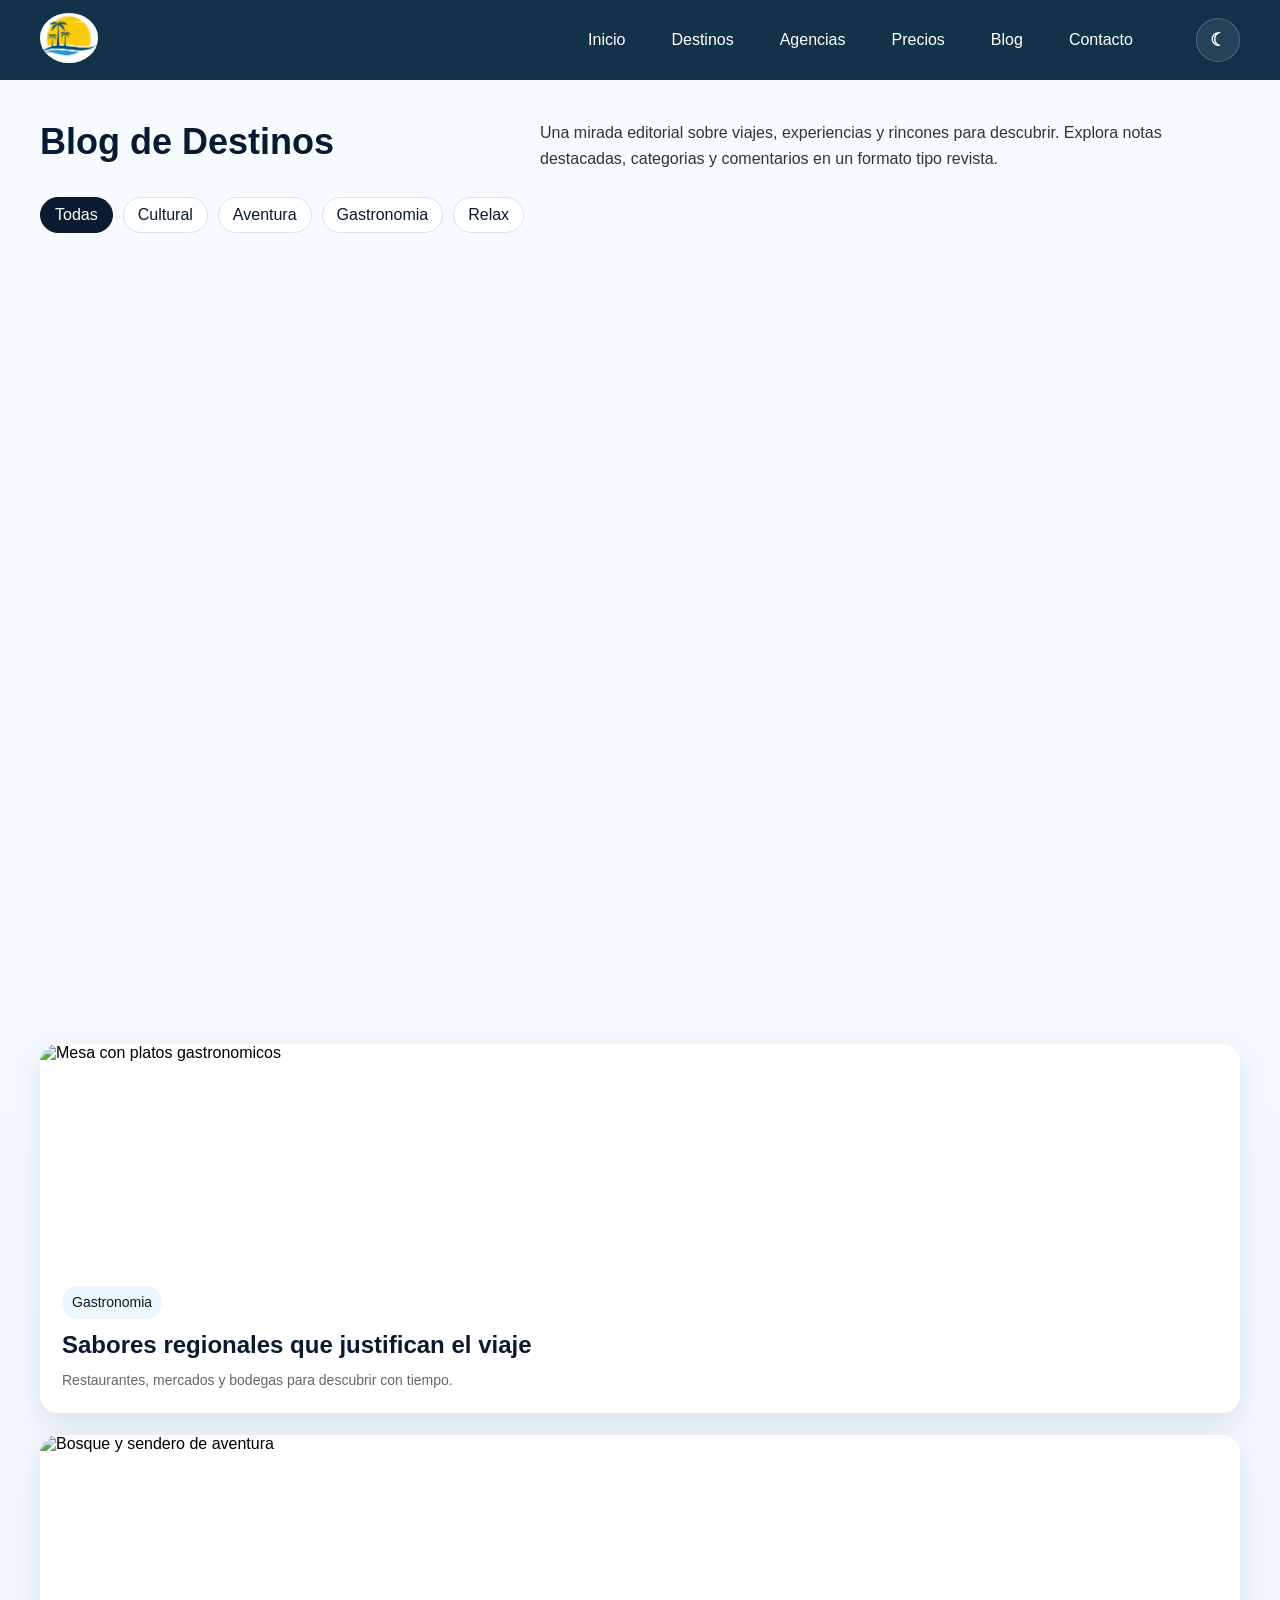
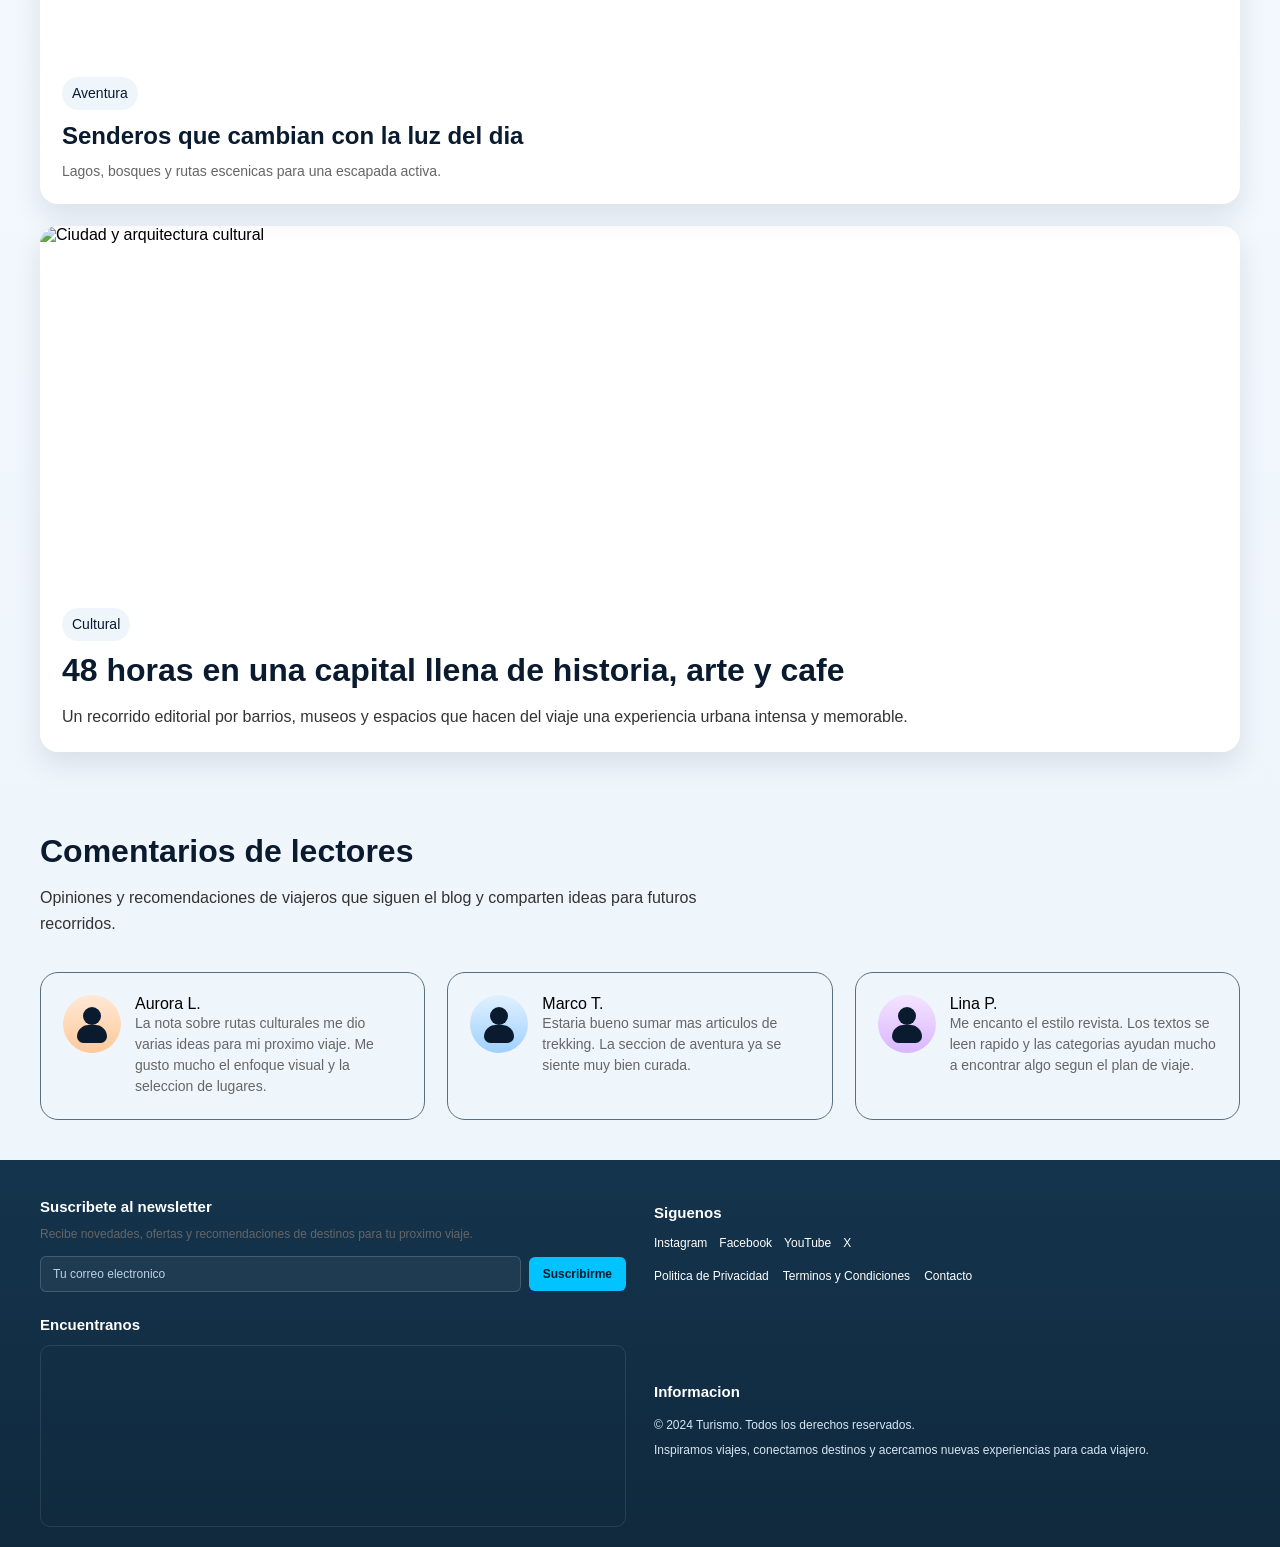
==== commit 34d2c75c: "feat(dark.mode): add dark mode with new styles" ====
--- a/view/Blog.html
+++ b/view/Blog.html
@@ -32,14 +32,14 @@
                     <li><a href="Contacto.html">Contacto</a></li>
                 </ul>
             </nav>
-            
-            <!-- Botón Dark Mode -->
-            <button id="dark-mode-toggle" class="dark-mode-btn" aria-label="Alternar modo oscuro">🌙</button>
+            <button type="button" class="theme-toggle" id="dark-mode-toggle" aria-pressed="false" aria-label="Activar modo oscuro">Modo oscuro</button>
+            
+        
         </div>
     </header>
     
     <main>
-        <section class="contenido blog-page">
+        <section class="contenido ">
             <div class="section-container">
                 <div class="blog-hero-head">
                     <h1 class="h1">Blog de Destinos</h1>
@@ -113,7 +113,7 @@
             </div>
         </section>
 
-        <section class="blog-comments-section">
+        <section class="">
             <div class="section-container">
                 <h2 class="h2">Comentarios de lectores</h2>
                 <p class="text-base section-intro">Opiniones y recomendaciones de viajeros que siguen el blog y comparten ideas para futuros recorridos.</p>
@@ -122,7 +122,7 @@
                     <article class="blog-comment">
                         <div class="blog-avatar avatar-aurora"></div>
                         <div class="blog-comment-body">
-                            <h3 class="h6">Aurora L.</h3>
+                            <span class="">Aurora L.</span>
                             <p class="text-sm">La nota sobre rutas culturales me dio varias ideas para mi proximo viaje. Me gusto mucho el enfoque visual y la seleccion de lugares.</p>
                         </div>
                     </article>
@@ -130,7 +130,7 @@
                     <article class="blog-comment">
                         <div class="blog-avatar avatar-marco"></div>
                         <div class="blog-comment-body">
-                            <h3 class="h6">Marco T.</h3>
+                            <span class="">Marco T.</span>
                             <p class="text-sm">Estaria bueno sumar mas articulos de trekking. La seccion de aventura ya se siente muy bien curada.</p>
                         </div>
                     </article>
@@ -138,7 +138,7 @@
                     <article class="blog-comment">
                         <div class="blog-avatar avatar-lina"></div>
                         <div class="blog-comment-body">
-                            <h3 class="h6">Lina P.</h3>
+                            <span class="">Lina P.</span>
                             <p class="text-sm">Me encanto el estilo revista. Los textos se leen rapido y las categorias ayudan mucho a encontrar algo segun el plan de viaje.</p>
                         </div>
                     </article>
@@ -194,7 +194,8 @@
         </div>
     </footer>
 
-    <script>
+    <script src="../js/dark-mode.js"></script>
+    <!--
         const toggle = document.getElementById('dark-mode-toggle');
         const body = document.body;
         
@@ -211,7 +212,7 @@
             toggle.textContent = isDark ? '☀️' : '🌙';
             localStorage.setItem('dark-mode', isDark ? 'enabled' : 'disabled');
         });
-    </script>
+    -->
 
 </body>
 </html>
--- a/css/style.css
+++ b/css/style.css
@@ -7,6 +7,7 @@
 
 html {
     height: 100%;
+    color-scheme: light;
 }
 
 body {
@@ -15,6 +16,22 @@
     display: flex;
     flex-direction: column;
     min-height: 100vh;
+}
+
+:root {
+    --theme-bg: #f4f4f4;
+    --theme-surface: #ffffff;
+    --theme-surface-alt: #eef5fb;
+    --theme-text: #0a1a2f;
+    --theme-text-soft: #333333;
+    --theme-text-muted: #666666;
+    --theme-border: #d4e3ef;
+    --theme-header: #0a1a2f;
+    --theme-footer: #0a1a2f;
+    --theme-accent: #00c3ff;
+    --layout-max-width: 1200px;
+    --layout-padding-inline: 20px;
+    --layout-padding-block: 40px;
 }
 
 /* Títulos H1 */
@@ -100,17 +117,28 @@
 }
 
 header {
-    background-color: #0a1a2f;
-    padding: 0 30px;
+    background-color: #12324a;
+    padding: 0;
+    position: sticky;
+    top: 0;
+    z-index: 1000;
+    transition: background-color 0.3s ease, box-shadow 0.3s ease, backdrop-filter 0.3s ease, transform 0.3s ease;
 }
 
 .contenedor-nav {
-
+    width: min(100%, calc(var(--layout-max-width) + (var(--layout-padding-inline) * 2)));
     margin: 0 auto;
+    padding: 0 var(--layout-padding-inline);
     display: flex;
     justify-content: space-between;
     align-items: center;
     min-height: 80px;
+}
+
+header.header-scrolled {
+    background-color: rgba(18, 50, 74, 0.92);
+    backdrop-filter: blur(10px);
+    box-shadow: 0 10px 24px rgba(10, 26, 47, 0.18);
 }
 
 .logo img {
@@ -139,8 +167,8 @@
 }
 
 nav ul li a:hover {
-    background-color: rgba(255, 255, 255, 0.1);
-    color: #00c3ff;
+    background-color: rgba(255, 255, 255, 0.12);
+    color: #8fe7ff;
 }
 
 /* ===== MENÚ HAMBURGUESA RESPONSIVE (CSS PURO) ===== */
@@ -180,6 +208,39 @@
     gap: 10px;
 }
 
+.theme-toggle {
+    display: inline-flex;
+    align-items: center;
+    justify-content: center;
+    border: 1px solid rgba(255, 255, 255, 0.2);
+    background: rgba(255, 255, 255, 0.08);
+    color: white;
+    border-radius: 999px;
+    width: 44px;
+    height: 44px;
+    padding: 0;
+    font-size: 16px;
+    font-weight: bold;
+    cursor: pointer;
+    transition: background-color 0.3s ease, color 0.3s ease, border-color 0.3s ease, transform 0.3s ease;
+}
+
+.theme-toggle:hover {
+    background: rgba(255, 255, 255, 0.16);
+    border-color: rgba(255, 255, 255, 0.35);
+    transform: translateY(-1px);
+}
+
+.theme-toggle:focus-visible {
+    outline: 3px solid rgba(0, 195, 255, 0.35);
+    outline-offset: 2px;
+}
+
+.theme-toggle-icon {
+    font-size: 18px;
+    line-height: 1;
+}
+
 /* Animación cuando el checkbox está marcado */
 .menu-toggle:checked~.menu-hamburguesa span:nth-child(1) {
     transform: rotate(-45deg) translate(-8px, 8px);
@@ -194,21 +255,21 @@
 }
 
 main {
-
     flex: 1;
+    background: linear-gradient(180deg, #f7fbff 0%, #eef5fb 100%);
 }
 
 footer {
-    background-color: #0a1a2f;
+    background: linear-gradient(180deg, #14344d 0%, #10293d 100%);
     color: white;
-    padding: 36px 30px 20px;
+    padding: 36px 0 20px;
     margin-top: auto;
 }
 
 .footer-content {
-    max-width: 1200px;
+    width: min(100%, calc(var(--layout-max-width) + (var(--layout-padding-inline) * 2)));
     margin: 0 auto;
-    margin: 0 auto;
+    padding: 0 var(--layout-padding-inline);
     display: grid;
     grid-template-columns: repeat(2, minmax(0, 1fr));
     gap: 22px 28px;
@@ -497,6 +558,13 @@
         gap: 0;
     }
 
+    .theme-toggle {
+        margin-left: auto;
+        margin-right: 10px;
+        padding: 8px 14px;
+        font-size: 13px;
+    }
+
     .nav-menu ul li {
         width: 100%;
     }
@@ -558,6 +626,11 @@
 
     .menu-hamburguesa {
         padding: 5px;
+    }
+
+    .theme-toggle {
+        padding: 8px 12px;
+        font-size: 12px;
     }
 
     .menu-hamburguesa span {
@@ -661,9 +734,9 @@
 }
 
 .section-container {
-    max-width: 1200px;
+    width: min(100%, calc(var(--layout-max-width) + (var(--layout-padding-inline) * 2)));
     margin: 0 auto;
-    padding: 40px 20px;
+    padding: var(--layout-padding-block) var(--layout-padding-inline);
 }
 
 .section-intro {
@@ -672,7 +745,7 @@
 }
 
 .destacados {
-    background: linear-gradient(180deg, #f6fbff 0%, #eef5fb 100%);
+   
 }
 
 .destacados-grid {
@@ -998,6 +1071,9 @@
 
 .contenido {
     width: 100%;
+    max-width: none;
+    margin: 0;
+    padding: 0;
 }
 
 .destinos-page {
@@ -1054,6 +1130,9 @@
     left: 24px;
     right: 24px;
     bottom: 24px;
+    display: flex;
+    flex-direction: column;
+    gap: 10px;
     z-index: 2;
     color: white;
     opacity: 0;
@@ -1061,13 +1140,26 @@
     transition: opacity 0.35s ease, transform 0.35s ease;
 }
 
+.destino-overlay p {
+    display: none;
+}
+
 .destino-tag {
-    display: inline-block;
-    margin-bottom: 10px;
-    padding: 6px 10px;
+    display: inline-flex;
+    align-items: center;
+    margin-bottom: 0;
+    padding: 7px 12px;
     border-radius: 999px;
-    background-color: rgba(255, 255, 255, 0.18);
-    color: white;
+    background-color: rgba(0, 195, 255, 0.92);
+    color: #08111f;
+    font-weight: bold;
+    position: absolute;
+    top: -190px;
+    right: 0;
+    z-index: 4;
+    box-shadow: 0 8px 20px rgba(0, 0, 0, 0.22);
+    border: 1px solid rgba(255, 255, 255, 0.35);
+    backdrop-filter: blur(6px);
 }
 
 .destino-card-overlay:hover::after {
@@ -1118,9 +1210,7 @@
     transform: scale(1);
 }
 
-.destinos-galeria {
-    background: linear-gradient(180deg, #ffffff 0%, #f7fbfe 100%);
-}
+
 
 .masonry-grid {
     display: grid;
@@ -1688,10 +1778,7 @@
 
 /* ===== CLASES NUEVAS PARA BLOG ===== */
 
-.blog-page {
-    padding-top: 30px;
-    background: linear-gradient(180deg, #fbfcfe 0%, #f3f8fc 100%);
-}
+
 
 .blog-hero-head {
     display: flex;
@@ -1856,9 +1943,7 @@
     grid-area: auto;
 }
 
-.blog-comments-section {
-    background-color: #ffffff;
-}
+
 
 .blog-comments {
     display: grid;
@@ -1871,8 +1956,8 @@
     gap: 14px;
     padding: 22px;
     border-radius: 18px;
-    background-color: #f7fbfe;
-    border: 1px solid #e3edf5;
+  
+    border: 1px solid #586f82;
 }
 
 .blog-avatar {
@@ -2000,17 +2085,28 @@
 
 /* ===== ESTILOS PARA FORMULARIO DE CONTACTO ===== */
 
-.contenido {
-    max-width: 1200px;
-    margin: 0 auto;
-    padding: 40px 20px;
-}
-
 .formulario-contacto-container {
     display: flex;
     justify-content: center;
     align-items: flex-start;
     min-height: 60vh;
+}
+
+.contenido > .h1,
+.contenido > .formulario-contacto-container {
+    width: min(100%, calc(var(--layout-max-width) + (var(--layout-padding-inline) * 2)));
+    margin-left: auto;
+    margin-right: auto;
+    padding-left: var(--layout-padding-inline);
+    padding-right: var(--layout-padding-inline);
+}
+
+.contenido > .h1 {
+    padding-top: var(--layout-padding-block);
+}
+
+.contenido > .formulario-contacto-container {
+    padding-bottom: var(--layout-padding-block);
 }
 
 .formulario-contacto {
@@ -2313,3 +2409,240 @@
         font-size: 14px;
     }
 }
+
+body.dark-mode {
+    background-color: #08111f;
+    color: #e7eef7;
+}
+
+body.dark-mode main {
+    background:
+        radial-gradient(circle at top left, rgba(0, 195, 255, 0.08), transparent 32%),
+        radial-gradient(circle at top right, rgba(122, 223, 255, 0.06), transparent 28%),
+        linear-gradient(180deg, #08111f 0%, #0d1626 45%, #101a2b 100%);
+}
+
+body.dark-mode,
+body.dark-mode .contenido,
+body.dark-mode main,
+body.dark-mode .section-container {
+    color: #e7eef7;
+}
+
+body.dark-mode .contenido,
+body.dark-mode .destinos-galeria,
+body.dark-mode .destinos-tabla-section,
+body.dark-mode .precios-tabla-section,
+body.dark-mode .testimonios,
+body.dark-mode .contador-section,
+body.dark-mode .destacados,
+body.dark-mode .blog-page,
+body.dark-mode .agencias-page {
+    background-color: transparent;
+}
+
+body.dark-mode .h1,
+body.dark-mode .h2,
+body.dark-mode .h3,
+body.dark-mode .h4,
+body.dark-mode .h5,
+body.dark-mode .h6,
+body.dark-mode .form-group label,
+body.dark-mode .contador-animado,
+body.dark-mode .tabla-destinos th,
+body.dark-mode .tabla-destinos td,
+body.dark-mode .agencia-flip-front .h4,
+body.dark-mode .agencia-flip-back .h5 {
+    color: #f5f9ff;
+}
+
+body.dark-mode .text-lg,
+body.dark-mode .text-base,
+body.dark-mode .blog-card-content p,
+body.dark-mode .testimonio-card .text-base,
+body.dark-mode .contador-card .text-base,
+body.dark-mode .precio-highlight .text-base {
+    color: #d4dfed;
+}
+
+body.dark-mode .text-sm,
+body.dark-mode .text-xs,
+body.dark-mode .section-intro,
+body.dark-mode .contador-label,
+body.dark-mode .contador-caracteres,
+body.dark-mode .footer-content p,
+body.dark-mode .agencia-flip-front .text-sm,
+body.dark-mode .agencia-flip-back .text-sm,
+body.dark-mode .precio-highlight .text-sm {
+    color: #9eb0c6;
+}
+
+body.dark-mode header,
+body.dark-mode footer {
+    background: linear-gradient(180deg, #060d17 0%, #091220 100%);
+}
+
+body.dark-mode header.header-scrolled {
+    background: rgba(6, 13, 23, 0.9);
+    box-shadow: 0 10px 24px rgba(0, 0, 0, 0.28);
+}
+
+body.dark-mode nav ul li a:hover,
+body.dark-mode .footer-content ul li a:hover {
+    color: #7adfff;
+}
+
+body.dark-mode .theme-toggle {
+    background: rgba(122, 223, 255, 0.12);
+    border-color: rgba(122, 223, 255, 0.3);
+    color: #eafcff;
+}
+
+body.dark-mode .theme-toggle:hover {
+    background: rgba(122, 223, 255, 0.2);
+    border-color: rgba(122, 223, 255, 0.45);
+}
+
+body.dark-mode .destino-card,
+body.dark-mode .contador-card,
+body.dark-mode .testimonio-card,
+body.dark-mode .masonry-item,
+body.dark-mode .agencia-flip-front,
+body.dark-mode .agencia-flip-back,
+body.dark-mode .agencia-modal-box,
+body.dark-mode .blog-card,
+body.dark-mode .formulario-contacto,
+body.dark-mode .modal-contenido,
+body.dark-mode .precio-highlight,
+body.dark-mode .tabla-responsive {
+    background-color: #101b2c;
+    box-shadow: 0 18px 40px rgba(0, 0, 0, 0.28);
+}
+
+body.dark-mode .destino-card-content,
+body.dark-mode .blog-card-content,
+body.dark-mode .modal-contenido,
+body.dark-mode .agencia-modal-box {
+    background-color: #101b2c;
+}
+
+body.dark-mode .destino-card,
+body.dark-mode .contador-card,
+body.dark-mode .testimonio-card,
+body.dark-mode .masonry-item,
+body.dark-mode .blog-card,
+body.dark-mode .formulario-contacto,
+body.dark-mode .precio-highlight,
+body.dark-mode .agencia-modal-box,
+body.dark-mode .modal-contenido,
+body.dark-mode .tabla-destinos th,
+body.dark-mode .tabla-destinos td {
+    border-color: rgba(122, 223, 255, 0.12);
+}
+
+body.dark-mode .filtros-chips label,
+body.dark-mode .blog-tags label,
+body.dark-mode .blog-chip,
+body.dark-mode .destino-tag,
+body.dark-mode .agencia-modal-btn,
+body.dark-mode .tooltip-icon {
+    background-color: rgba(0, 195, 255, 0.14);
+    color: #9ee8ff;
+    border-color: rgba(0, 195, 255, 0.24);
+}
+
+body.dark-mode #filtro-todos:checked ~ .filtros-chips label[for="filtro-todos"],
+body.dark-mode #filtro-cultural:checked ~ .filtros-chips label[for="filtro-cultural"],
+body.dark-mode #filtro-naturaleza:checked ~ .filtros-chips label[for="filtro-naturaleza"],
+body.dark-mode #filtro-sol:checked ~ .filtros-chips label[for="filtro-sol"],
+body.dark-mode #filtro-gastronomico:checked ~ .filtros-chips label[for="filtro-gastronomico"],
+body.dark-mode #filtro-religioso:checked ~ .filtros-chips label[for="filtro-religioso"],
+body.dark-mode #blog-todos:checked ~ .blog-tags label[for="blog-todos"],
+body.dark-mode #blog-cultural:checked ~ .blog-tags label[for="blog-cultural"],
+body.dark-mode #blog-aventura:checked ~ .blog-tags label[for="blog-aventura"],
+body.dark-mode #blog-gastro:checked ~ .blog-tags label[for="blog-gastro"],
+body.dark-mode #blog-relax:checked ~ .blog-tags label[for="blog-relax"] {
+    background-color: #00c3ff;
+    color: #08111f;
+}
+
+body.dark-mode .tabla-destinos {
+    background-color: #101b2c;
+}
+
+body.dark-mode .tabla-destinos thead {
+    background-color: #0d1727;
+}
+
+body.dark-mode .tabla-destinos tbody tr:hover {
+    background-color: rgba(122, 223, 255, 0.08);
+}
+
+body.dark-mode .tooltip-box {
+    background-color: #dcebf7;
+    color: #08111f;
+}
+
+body.dark-mode .tooltip-box::after {
+    border-top-color: #dcebf7;
+}
+
+body.dark-mode .newsletter-form input,
+body.dark-mode .form-group input,
+body.dark-mode .form-group select,
+body.dark-mode .form-group textarea {
+    background-color: #0b1524;
+    border-color: rgba(122, 223, 255, 0.18);
+    color: #e7eef7;
+}
+
+body.dark-mode .newsletter-form input::placeholder,
+body.dark-mode .form-group input::placeholder,
+body.dark-mode .form-group textarea::placeholder {
+    color: #7d90a8;
+}
+
+body.dark-mode .newsletter-form button,
+body.dark-mode .btn-enviar,
+body.dark-mode .btn-modal {
+    background-color: #00c3ff;
+    color: #08111f;
+}
+
+body.dark-mode .newsletter-form button:hover,
+body.dark-mode .btn-enviar:hover,
+body.dark-mode .btn-modal:hover {
+    background-color: #7adfff;
+}
+
+body.dark-mode .btn-limpiar {
+    background-color: #172334;
+    color: #e7eef7;
+}
+
+body.dark-mode .btn-limpiar:hover {
+    background-color: #213047;
+}
+
+body.dark-mode .spinner {
+    background-color: #00c3ff;
+}
+
+body.dark-mode .spinner::after {
+    border-color: #08111f;
+    border-top-color: transparent;
+}
+
+body.dark-mode .modal,
+body.dark-mode .agencia-modal-overlay,
+body.dark-mode .destino-card-overlay::after {
+    background-color: rgba(2, 8, 15, 0.72);
+}
+
+body.dark-mode .map-embed iframe {
+    filter: grayscale(0.15) invert(0.9) hue-rotate(180deg) saturate(0.8);
+}
+
+body.dark-mode .logo img {
+    box-shadow: 0 0 0 2px rgba(122, 223, 255, 0.12);
+}
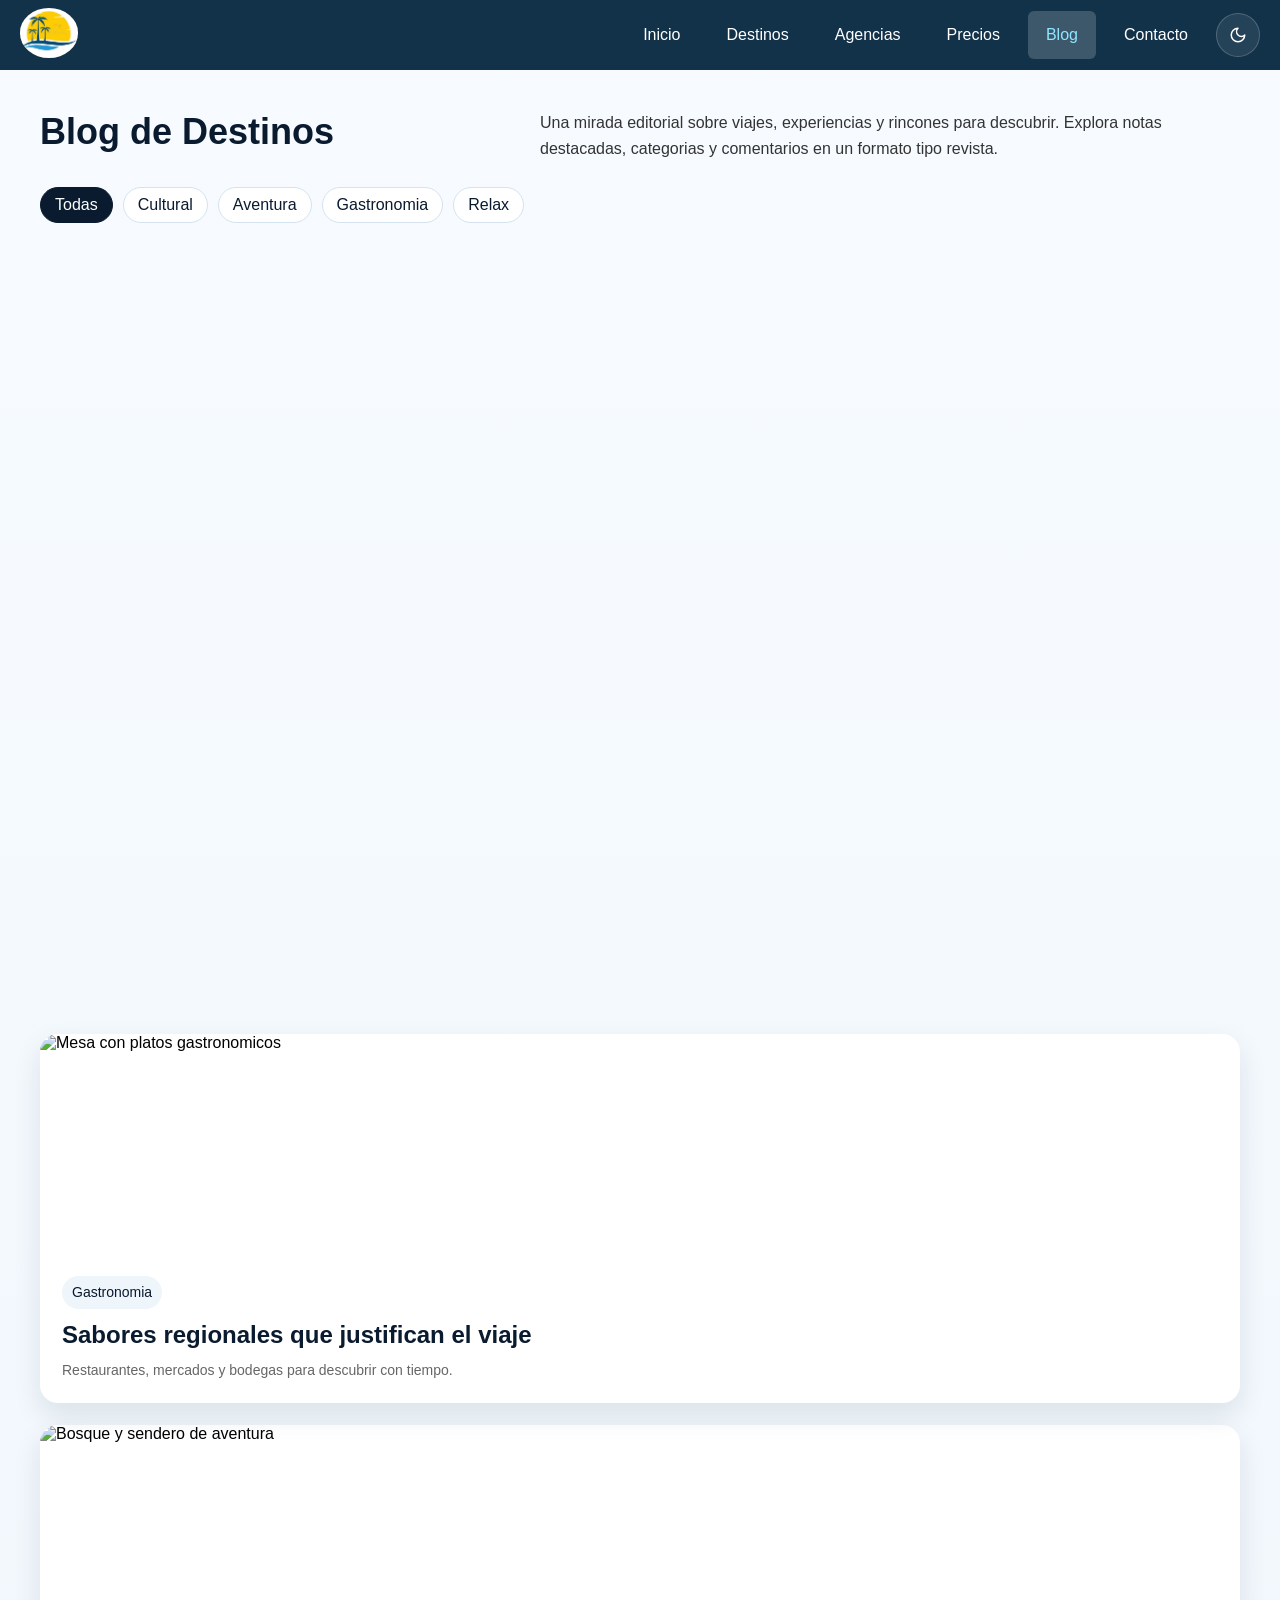
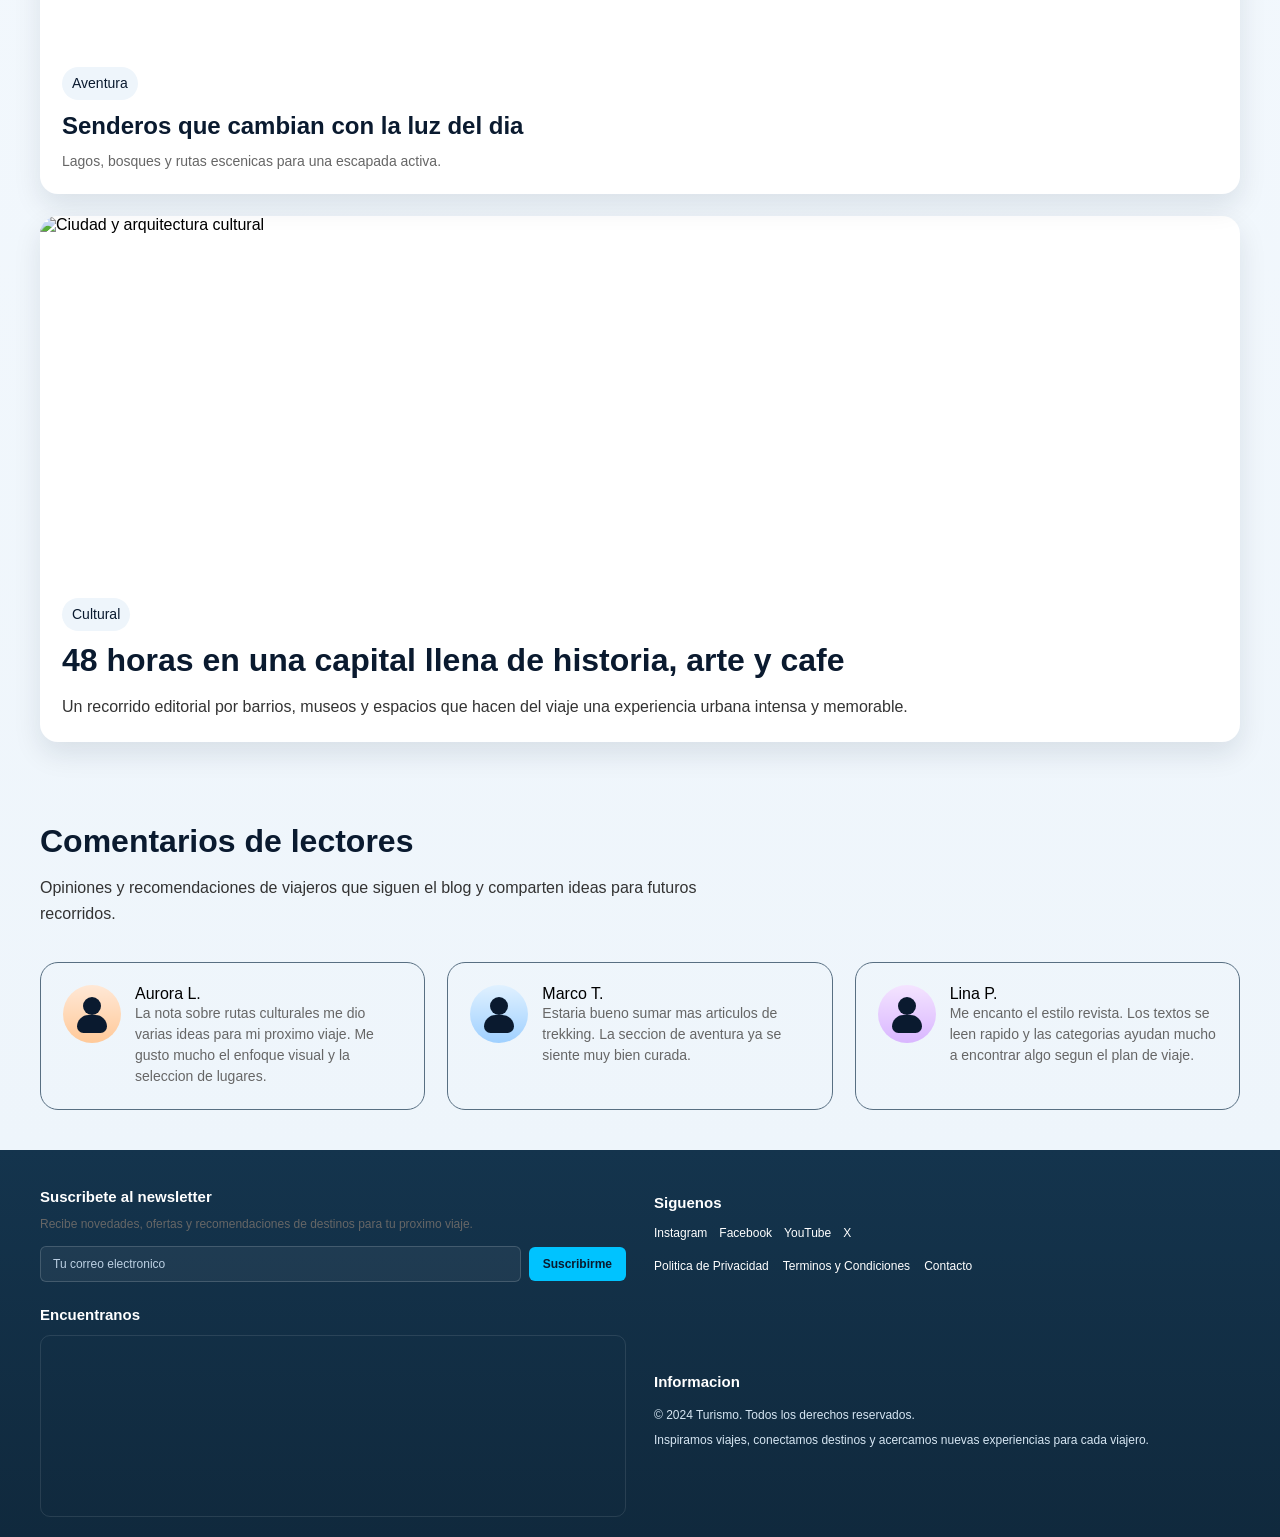
==== commit 99dc90f6: "syles(navbar) : add new styles in navbar" ====
--- a/view/Blog.html
+++ b/view/Blog.html
@@ -6,21 +6,21 @@
     <title>Blog</title>
     <link rel="stylesheet" href="../css/style.css">
 </head>
-<body>
-    <header>
+<body class="page-blog">
+   <header>
         <div class="contenedor-nav">
             <div class="logo"><img src="../assets/img/logo.jpg" alt="Logo de Turismo"></div>
-            
+
             <!-- Checkbox oculto para controlar el menu (CSS puro) -->
             <input type="checkbox" id="menuToggle" class="menu-toggle">
-            
+
             <!-- Label que actua como boton hamburguesa -->
             <label for="menuToggle" class="menu-hamburguesa">
                 <span></span>
                 <span></span>
                 <span></span>
             </label>
-            
+
             <!-- Navegacion responsive -->
             <nav class="nav-menu">
                 <ul>
@@ -30,11 +30,11 @@
                     <li><a href="Precios.html">Precios</a></li>
                     <li><a href="Blog.html">Blog</a></li>
                     <li><a href="Contacto.html">Contacto</a></li>
+                    <li> <button type="button" class="theme-toggle" id="dark-mode-toggle" aria-pressed="false"
+                            aria-label="Activar modo oscuro">Modo oscuro</button></li>
                 </ul>
             </nav>
-            <button type="button" class="theme-toggle" id="dark-mode-toggle" aria-pressed="false" aria-label="Activar modo oscuro">Modo oscuro</button>
-            
-        
+
         </div>
     </header>
     
--- a/css/style.css
+++ b/css/style.css
@@ -126,13 +126,13 @@
 }
 
 .contenedor-nav {
-    width: min(100%, calc(var(--layout-max-width) + (var(--layout-padding-inline) * 2)));
+   
     margin: 0 auto;
     padding: 0 var(--layout-padding-inline);
     display: flex;
     justify-content: space-between;
     align-items: center;
-    min-height: 80px;
+    min-height: 70px;
 }
 
 header.header-scrolled {
@@ -168,6 +168,16 @@
 
 nav ul li a:hover {
     background-color: rgba(255, 255, 255, 0.12);
+    color: #8fe7ff;
+}
+
+body.page-inicio .nav-menu a[href="Principal.html"],
+body.page-destinos .nav-menu a[href="Destinos.html"],
+body.page-agencias .nav-menu a[href="Agencias.html"],
+body.page-precios .nav-menu a[href="Precios.html"],
+body.page-blog .nav-menu a[href="Blog.html"],
+body.page-contacto .nav-menu a[href="Contacto.html"] {
+    background-color: rgba(255, 255, 255, 0.18);
     color: #8fe7ff;
 }
 
@@ -237,8 +247,17 @@
 }
 
 .theme-toggle-icon {
+    display: inline-flex;
+    align-items: center;
+    justify-content: center;
     font-size: 18px;
     line-height: 1;
+}
+
+.theme-toggle-svg {
+    width: 18px;
+    height: 18px;
+    flex-shrink: 0;
 }
 
 /* Animación cuando el checkbox está marcado */
@@ -534,7 +553,7 @@
 
     .nav-menu {
         position: absolute;
-        top: 80px;
+        top: 70px;
         left: 0;
         right: 0;
         width: 100%;
@@ -563,6 +582,9 @@
         margin-right: 10px;
         padding: 8px 14px;
         font-size: 13px;
+        display: flex;
+        justify-content: center;
+                align-items: center;
     }
 
     .nav-menu ul li {
@@ -2492,6 +2514,16 @@
     color: #7adfff;
 }
 
+body.dark-mode.page-inicio .nav-menu a[href="Principal.html"],
+body.dark-mode.page-destinos .nav-menu a[href="Destinos.html"],
+body.dark-mode.page-agencias .nav-menu a[href="Agencias.html"],
+body.dark-mode.page-precios .nav-menu a[href="Precios.html"],
+body.dark-mode.page-blog .nav-menu a[href="Blog.html"],
+body.dark-mode.page-contacto .nav-menu a[href="Contacto.html"] {
+    background-color: rgba(122, 223, 255, 0.14);
+    color: #7adfff;
+}
+
 body.dark-mode .theme-toggle {
     background: rgba(122, 223, 255, 0.12);
     border-color: rgba(122, 223, 255, 0.3);
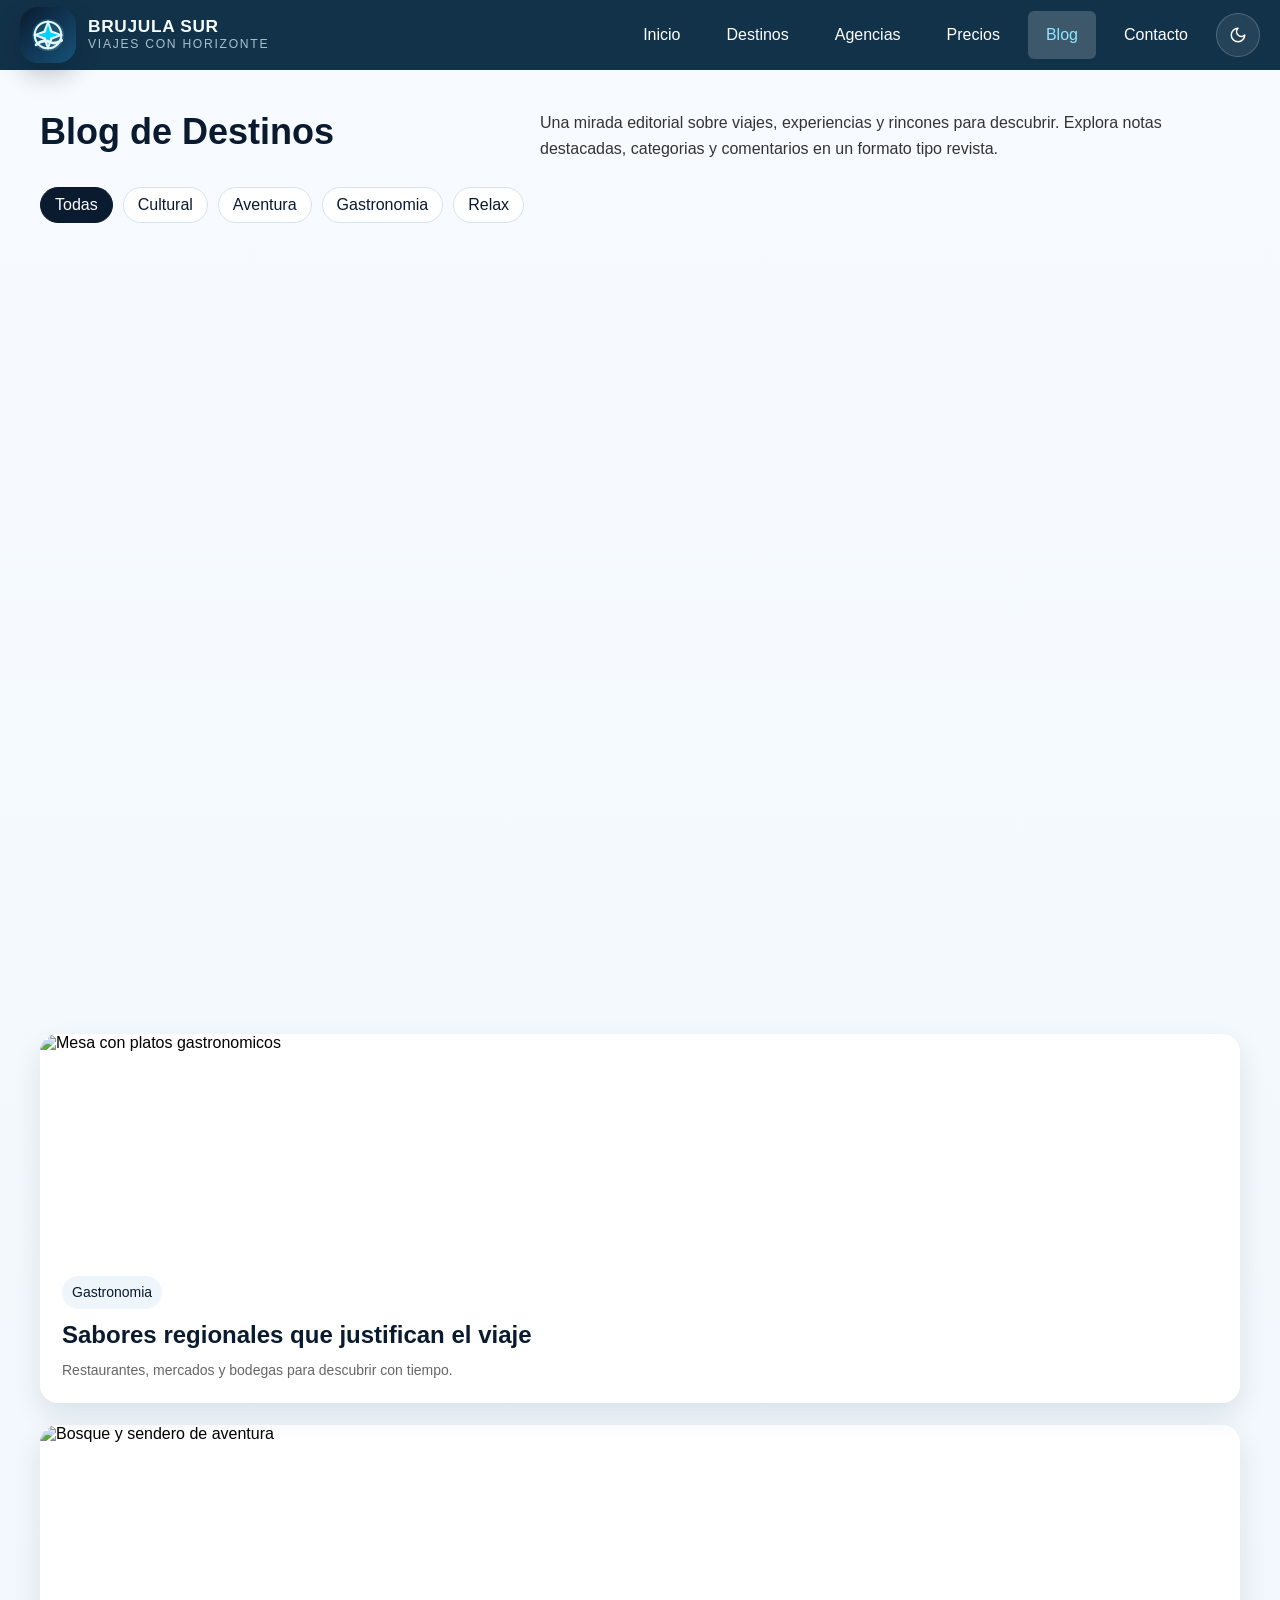
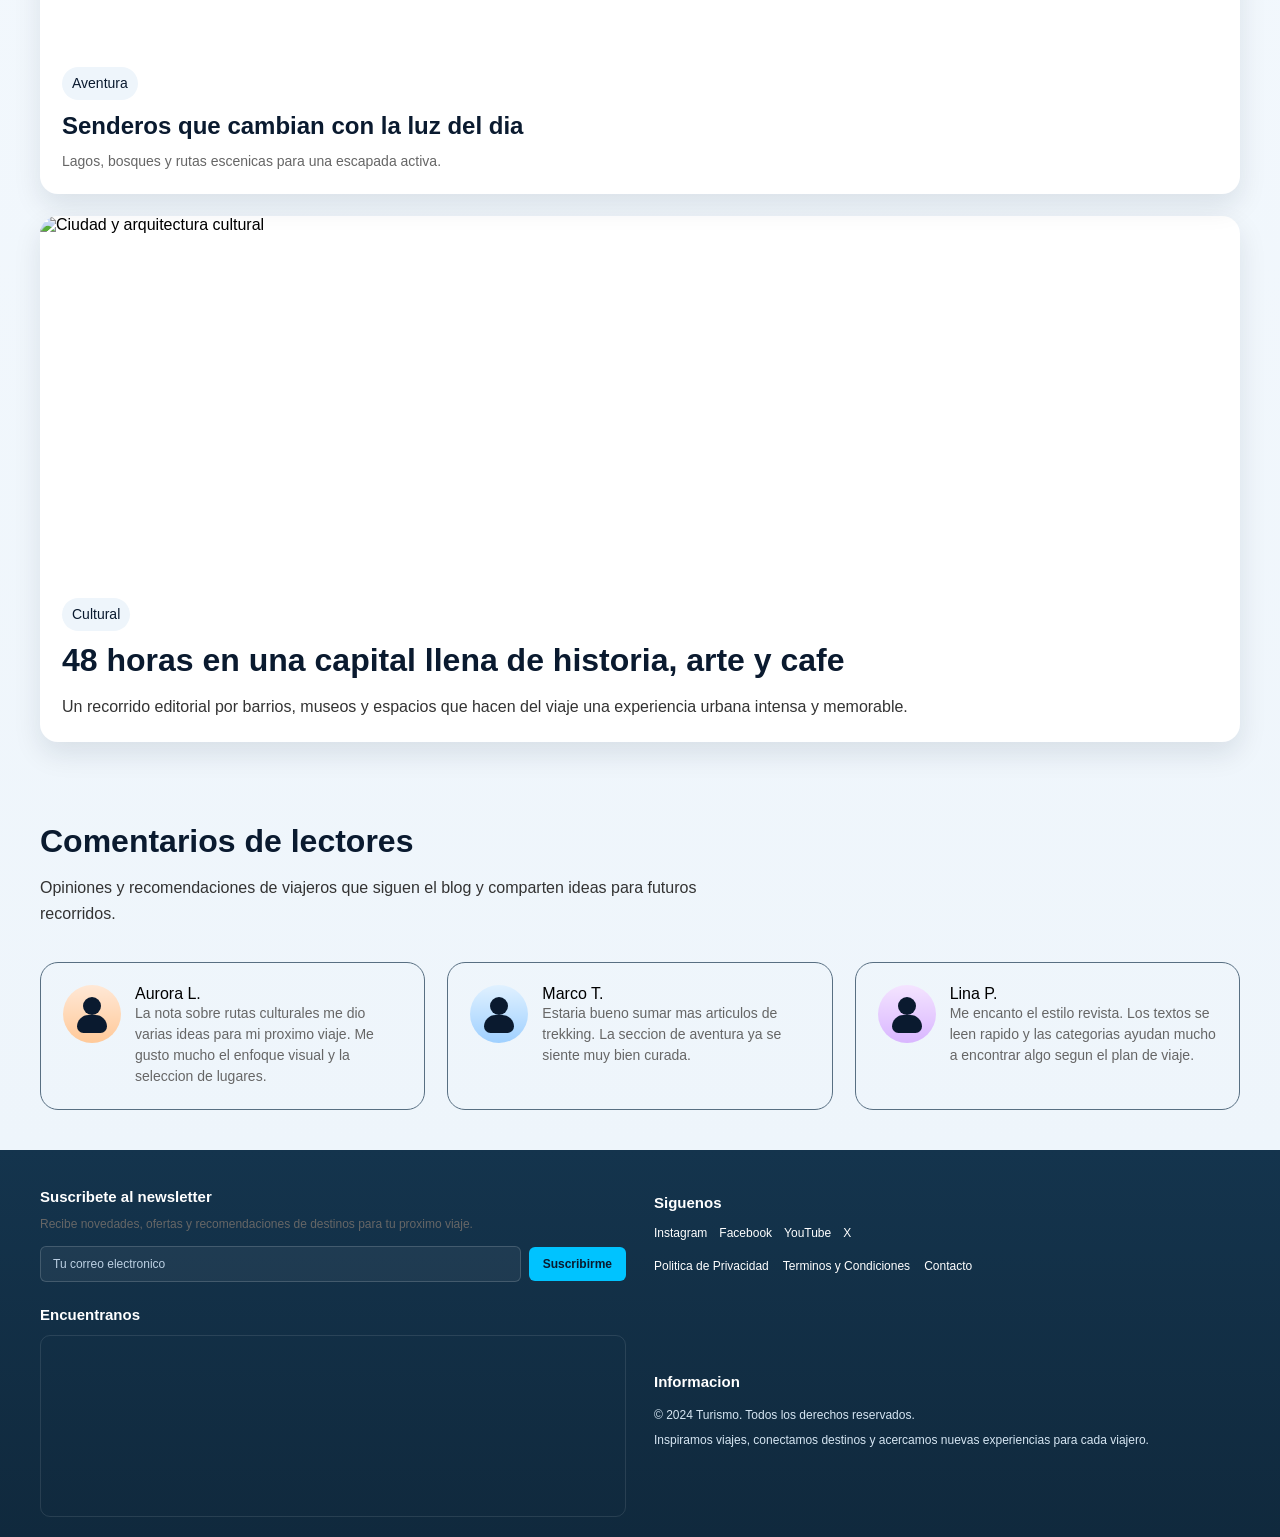
==== commit 0c2155e3: "refactor(styles) : update header and logo" ====
--- a/view/Blog.html
+++ b/view/Blog.html
@@ -9,7 +9,13 @@
 <body class="page-blog">
    <header>
         <div class="contenedor-nav">
-            <div class="logo"><img src="../assets/img/logo.jpg" alt="Logo de Turismo"></div>
+            <a class="logo" href="Principal.html" aria-label="Brujula Sur, volver al inicio">
+                <img src="../assets/img/brujula-sur-logo.svg" alt="Logo de Brujula Sur">
+                <span class="logo-copy">
+                    <span class="logo-title">Brujula Sur</span>
+                    <span class="logo-tagline">viajes con horizonte</span>
+                </span>
+            </a>
 
             <!-- Checkbox oculto para controlar el menu (CSS puro) -->
             <input type="checkbox" id="menuToggle" class="menu-toggle">
--- a/css/style.css
+++ b/css/style.css
@@ -141,9 +141,43 @@
     box-shadow: 0 10px 24px rgba(10, 26, 47, 0.18);
 }
 
+.logo {
+    display: inline-flex;
+    align-items: center;
+    gap: 12px;
+    text-decoration: none;
+    color: #ffffff;
+    flex-shrink: 0;
+}
+
 .logo img {
-    width: 12%;
-    border-radius: 100%;
+    width: 56px;
+    height: 56px;
+    border-radius: 18px;
+    box-shadow: 0 12px 24px rgba(4, 18, 32, 0.22);
+}
+
+.logo-copy {
+    display: flex;
+    flex-direction: column;
+    gap: 2px;
+}
+
+.logo-title {
+    font-size: 1.08rem;
+    font-weight: 700;
+    letter-spacing: 0.04em;
+    text-transform: uppercase;
+    color: #f5fcff;
+    line-height: 1;
+}
+
+.logo-tagline {
+    font-size: 0.76rem;
+    letter-spacing: 0.14em;
+    text-transform: uppercase;
+    color: rgba(223, 248, 255, 0.72);
+    line-height: 1.2;
 }
 
 nav ul {
@@ -642,8 +676,22 @@
         font-size: 10px;
     }
 
+    .logo {
+        gap: 10px;
+    }
+
     .logo img {
         width: 50px;
+        height: 50px;
+    }
+
+    .logo-title {
+        font-size: 0.95rem;
+    }
+
+    .logo-tagline {
+        font-size: 0.68rem;
+        letter-spacing: 0.1em;
     }
 
     .menu-hamburguesa {
@@ -683,6 +731,22 @@
         max-width: 420px;
         margin: 18px auto 0;
         flex-direction: column;
+    }
+}
+
+@media (max-width: 520px) {
+    .logo-tagline {
+        display: none;
+    }
+
+    .logo-title {
+        font-size: 0.88rem;
+        letter-spacing: 0.03em;
+    }
+
+    .logo img {
+        width: 46px;
+        height: 46px;
     }
 }
 
@@ -1018,7 +1082,7 @@
     }
 
     .section-container {
-        padding: 60px 20px;
+        padding: 10px 20px;
     }
 
     .destacados-grid {
@@ -1416,6 +1480,35 @@
         color: #0a1a2f;
         width: 34%;
         line-height: 1.4;
+    }
+
+    body.dark-mode .tabla-responsive {
+        background: transparent;
+        box-shadow: none;
+    }
+
+    body.dark-mode .tabla-destinos tbody tr {
+        background: linear-gradient(180deg, #101b2c 0%, #0d1727 100%);
+        border-color: rgba(122, 223, 255, 0.18);
+        box-shadow: 0 14px 30px rgba(0, 0, 0, 0.28);
+    }
+
+    body.dark-mode .tabla-destinos td {
+        color: #e7eef7;
+        border-bottom-color: rgba(122, 223, 255, 0.12);
+        padding-left: 46%;
+    }
+
+    body.dark-mode .tabla-destinos td::before {
+        color: #8fe7ff;
+        font-size: 0.78rem;
+        letter-spacing: 0.03em;
+        text-transform: uppercase;
+    }
+
+    body.dark-mode .tabla-destinos td:last-child {
+        color: #b7f2ff;
+        font-weight: 700;
     }
 }
 
@@ -2676,5 +2769,9 @@
 }
 
 body.dark-mode .logo img {
-    box-shadow: 0 0 0 2px rgba(122, 223, 255, 0.12);
-}
+    box-shadow: 0 0 0 2px rgba(122, 223, 255, 0.12), 0 14px 28px rgba(0, 0, 0, 0.35);
+}
+
+body.dark-mode .logo-tagline {
+    color: rgba(158, 232, 255, 0.76);
+}
